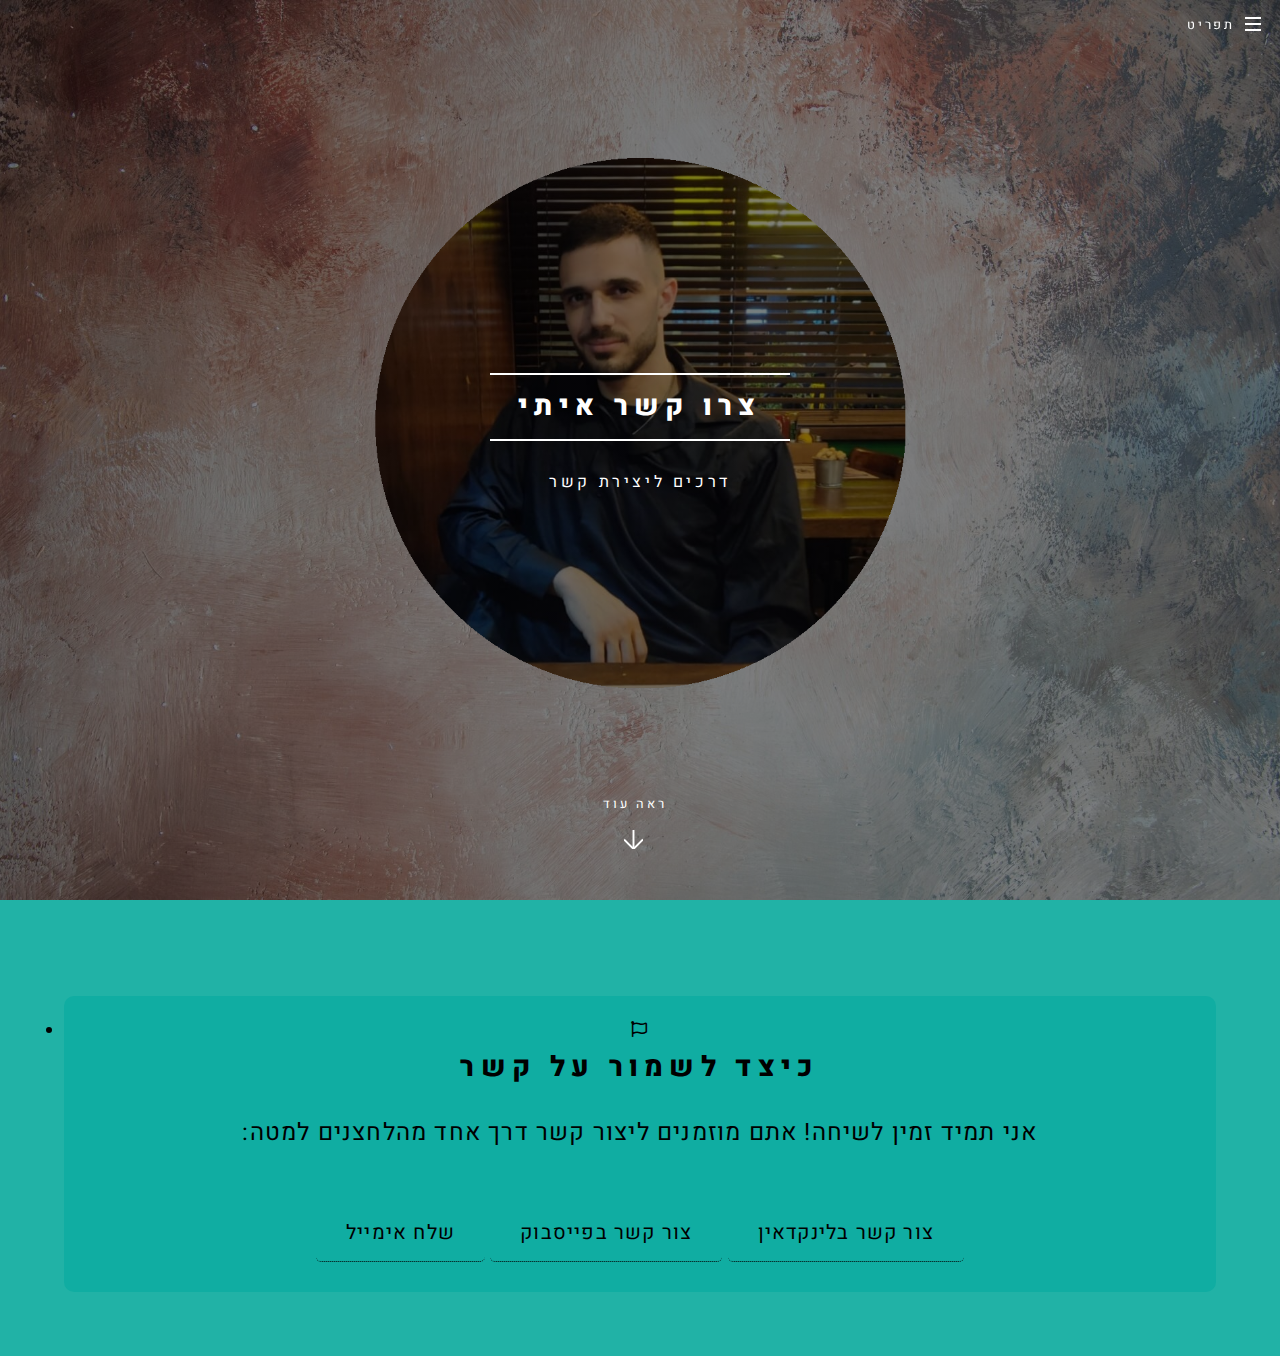
==== elements.html @ dcb7c234 "Initial commit" ====
<!DOCTYPE HTML>
<html lang="he">
<head>
    <title>צרו קשר איתי</title>
    <meta charset="utf-8" />
    <meta name="viewport" content="width=device-width, initial-scale=1, user-scalable=no" />
    <link rel="stylesheet" href="assets/css/main.css" />
    <noscript><link rel="stylesheet" href="assets/css/noscript.css" /></noscript>
    <link rel="preconnect" href="https://fonts.googleapis.com">
    <link rel="preconnect" href="https://fonts.gstatic.com" crossorigin>
    <link href="https://fonts.googleapis.com/css2?family=Heebo:wght@100..900&display=swap" rel="stylesheet">
    <style>
        .icon.fa-flag {
            text-align: center; /* מרכז את הטקסט */
            background-color: #10ADA2 ; /* צבע הרקע אחיד כחול */
            padding: 20px; /* ריווח פנימי */
            border-radius: 10px; /* קצוות מעוגלים */
        }
        
        .contact-button {
            display: inline-block;
            margin: 10px 0;
            padding: 15px 30px; /* ריווח פנימי של הכפתורים */
            color: black; /* צבע המלל בלחצן */
            background-color: #10ADA2; /* צבע הכפתור כחול אחיד */
            border-radius: 5px;
            text-decoration: none;
            transition: background-color 0.3s;
            font-size: 20px; /* הגדלת גובה המלל בכפתורים */
        }

        .contact-button:hover {
            background-color: #10ADA2;
        }
    </style>
	
	<!-- הוספת גופן Heebo מ-Google Fonts -->
  <link rel="preconnect" href="https://fonts.googleapis.com">
  <link rel="preconnect" href="https://fonts.gstatic.com" crossorigin>
  <link href="https://fonts.googleapis.com/css2?family=Heebo:wght@100..900&display=swap" rel="stylesheet">
	
	
</head>
<body class="landing is-preload">

    <!-- Page Wrapper -->
    <div id="page-wrapper">

        <!-- Header -->
        <header id="header" class="alt">
            <h1><a href="index.html">צרו קשר איתי</a></h1>
            <nav id="nav">
                <ul>
                    <li class="special">
                        <a href="#menu" class="menuToggle"><span>תפריט</span></a>
                        <div id="menu">
                            <ul style="list-style-type: none; padding: 0; text-align: right;">
                                <li><a href="index.html" style="font-size: 24px; color: black;">בית</a></li>
                                <li><a href="generic.html" style="font-size: 24px; color: black;">הטיול לברלין</a></li>
                                <li><a href="elements.html" style="font-size: 24px; color: black;">צרו קשר</a></li>
                            </ul>
                        </div>
                    </li>
                </ul>
            </nav>
        </header>

        <!-- Banner -->
        <section id="banner">
            <div class="inner">
                <h2>צרו קשר איתי</h2>
                <p>דרכים ליצירת קשר<br />
                <a href="#contact-info" class="more scrolly">ראה עוד</a>
                </p>
            </div>
        </section>

        <!-- Contact Info Section -->
<section id="contact-info" class="wrapper style1 special"> <!-- הוספת ID כאן -->
    <div class="inner">
        <li class="icon fa-flag" style="color: black;"> <!-- הוספת צבע כאן -->
            <h3 style="color: black; font-size: 28px;">כיצד לשמור על קשר</h3>
   <p style="color: black; font-size: 24px;">:אני תמיד זמין לשיחה! אתם מוזמנים ליצור קשר דרך אחד מהלחצנים למטה</p>
            <a href="mailto:natanshor1@gmail.com" class="contact-button" target="_blank">שלח אימייל</a>
            <a href="https://www.facebook.com/natan.shor/" class="contact-button" target="_blank">צור קשר בפייסבוק</a>
            <a href="https://www.linkedin.com/in/natan-shor-182ba7325e" class="contact-button" target="_blank">צור קשר בלינקדאין</a>
        </li>
    </div>
</section>


        <!-- Scripts -->
        <script src="assets/js/jquery.min.js"></script>
        <script src="assets/js/jquery.scrollex.min.js"></script>
        <script src="assets/js/jquery.scrolly.min.js"></script>
        <script src="assets/js/browser.min.js"></script>
        <script src="assets/js/breakpoints.min.js"></script>
        <script src="assets/js/util.js"></script>
        <script src="assets/js/main.js"></script>

    </div>
</body>
</html>
---- assets/css/main.css ----
@import url(fontawesome-all.min.css);
@import url("https://fonts.googleapis.com/css?family=Open+Sans:400,400italic,600,600italic,800,800italic");

/*
	Spectral by HTML5 UP
	html5up.net | @ajlkn
	Free for personal and commercial use under the CCA 3.0 license (html5up.net/license)
*/

html, body, div, span, applet, object,
iframe, h1, h2, h3, h4, h5, h6, p, blockquote,
pre, a, abbr, acronym, address, big, cite,
code, del, dfn, em, img, ins, kbd, q, s, samp,
small, strike, strong, sub, sup, tt, var, b,
u, i, center, dl, dt, dd, ol, ul, li, fieldset,
form, label, legend, table, caption, tbody,
tfoot, thead, tr, th, td, article, aside,
canvas, details, embed, figure, figcaption,
footer, header, hgroup, menu, nav, output, ruby,
section, summary, time, mark, audio, video {
	margin: 0;
	padding: 0;
	border: 0;
	font-size: 100%;
	font: inherit;
	vertical-align: baseline;}

article, aside, details, figcaption, figure,
footer, header, hgroup, menu, nav, section {
	display: block;}

body {
	line-height: 1;
}

ol, ul {
	list-style: none;
}

blockquote, q {
	quotes: none;
}

	blockquote:before, blockquote:after, q:before, q:after {
		content: '';
		content: none;
	}

table {
	border-collapse: collapse;
	border-spacing: 0;
}

body {
	-webkit-text-size-adjust: none;
}

mark {
	background-color: transparent;
	color: inherit;
}

input::-moz-focus-inner {
	border: 0;
	padding: 0;
}

input, select, textarea {
	-moz-appearance: none;
	-webkit-appearance: none;
	-ms-appearance: none;
	appearance: none;
}

/* Basic */

	@-ms-viewport {
		width: device-width;
	}

	html {
		box-sizing: border-box;
	}

	*, *:before, *:after {
		box-sizing: inherit;
	}

	body {
		background: #2e3842;
	}

		body.is-preload *, body.is-preload *:before, body.is-preload *:after {
			-moz-animation: none !important;
			-webkit-animation: none !important;
			-ms-animation: none !important;
			animation: none !important;
			-moz-transition: none !important;
			-webkit-transition: none !important;
			-ms-transition: none !important;
			transition: none !important;
		}

	body, input, select, textarea {
		color: white;
		 font-family: "Heebo", sans-serif;
		font-size: 15pt;
		font-weight: 400;
		letter-spacing: 0.075em;
		line-height: 1.65em;
	}

// <uniquifier>: Use a unique and descriptive class name
// <weight>: Use a value from 100 to 900

.heebo-<uniquifier> {
  font-family: "Heebo", serif;
  font-optical-sizing: auto;
  font-weight: <weight>;
  font-style: normal;
}

		@media screen and (max-width: 1680px) {

			body, input, select, textarea {
				font-size: 13pt;
			}

		}

		@media screen and (max-width: 1280px) {

			body, input, select, textarea {
				font-size: 12pt;
			}

		}

		@media screen and (max-width: 736px) {

			body, input, select, textarea {
				font-size: 11pt;
				letter-spacing: 0.0375em;
			}

		}

	a {
		-moz-transition: color 0.2s ease, border-bottom-color 0.2s ease;
		-webkit-transition: color 0.2s ease, border-bottom-color 0.2s ease;
		-ms-transition: color 0.2s ease, border-bottom-color 0.2s ease;
		transition: color 0.2s ease, border-bottom-color 0.2s ease;
		border-bottom: dotted 1px;
		color: inherit;
		text-decoration: none;
	}

		a:hover {
			border-bottom-color: transparent;
		}

	strong, b {
		color: #fff;
		font-weight: 600;
	}

	em, i {
		font-style: italic;
	}

	p {
		margin: 0 0 2em 0;
	}

	h1, h2, h3, h4, h5, h6 {
		color: #fff;
		font-weight: 800;
		letter-spacing: 0.225em;
		line-height: 1em;
		margin: 0 0 1em 0;
		text-transform: uppercase;
	}

		h1 a, h2 a, h3 a, h4 a, h5 a, h6 a {
			color: inherit;
			text-decoration: none;
		}

	h2 {
		font-size: 1.35em;
		line-height: 1.75em;
	}

		@media screen and (max-width: 736px) {

			h2 {
				font-size: 1.1em;
				line-height: 1.65em;
			}

		}

	h3 {
		font-size: 1.15em;
		line-height: 1.75em;
	}

		@media screen and (max-width: 736px) {

			h3 {
				font-size: 1em;
				line-height: 1.65em;
			}

		}

	h4 {
		font-size: 1em;
		line-height: 1.5em;
	}

	h5 {
		font-size: 0.8em;
		line-height: 1.5em;
	}

	h6 {
		font-size: 0.7em;
		line-height: 1.5em;
	}

	sub {
		font-size: 0.8em;
		position: relative;
		top: 0.5em;
	}

	sup {
		font-size: 0.8em;
		position: relative;
		top: -0.5em;
	}

	hr {
		border: 0;
		border-bottom: solid 2px #fff;
		margin: 3em 0;
	}

		hr.major {
			margin: 4.5em 0;
		}

	blockquote {
		border-left: solid 4px #fff;
		font-style: italic;
		margin: 0 0 2em 0;
		padding: 0.5em 0 0.5em 2em;
	}

	code {
		background: rgba(144, 144, 144, 0.25);
		border-radius: 3px;
		font-family: "Courier New", monospace;
		font-size: 0.9em;
		letter-spacing: 0;
		margin: 0 0.25em;
		padding: 0.25em 0.65em;
	}

	pre {
		-webkit-overflow-scrolling: touch;
		font-family: "Courier New", monospace;
		font-size: 0.9em;
		margin: 0 0 2em 0;
	}

		pre code {
			display: block;
			line-height: 1.75em;
			padding: 1em 1.5em;
			overflow-x: auto;
		}

	.align-left {
		text-align: left;
	}

	.align-center {
		text-align: center;
	}

	.align-right {
		text-align: right;
	}

/* Row */

	.row {
		display: flex;
		flex-wrap: wrap;
		box-sizing: border-box;
		align-items: stretch;
	}

		.row > * {
			box-sizing: border-box;
		}

		.row.gtr-uniform > * > :last-child {
			margin-bottom: 0;
		}

		.row.aln-left {
			justify-content: flex-start;
		}

		.row.aln-center {
			justify-content: center;
		}

		.row.aln-right {
			justify-content: flex-end;
		}

		.row.aln-top {
			align-items: flex-start;
		}

		.row.aln-middle {
			align-items: center;
		}

		.row.aln-bottom {
			align-items: flex-end;
		}

		.row > .imp {
			order: -1;
		}

		.row > .col-1 {
			width: 8.33333%;
		}

		.row > .off-1 {
			margin-left: 8.33333%;
		}

		.row > .col-2 {
			width: 16.66667%;
		}

		.row > .off-2 {
			margin-left: 16.66667%;
		}

		.row > .col-3 {
			width: 25%;
		}

		.row > .off-3 {
			margin-left: 25%;
		}

		.row > .col-4 {
			width: 33.33333%;
		}

		.row > .off-4 {
			margin-left: 33.33333%;
		}

		.row > .col-5 {
			width: 41.66667%;
		}

		.row > .off-5 {
			margin-left: 41.66667%;
		}

		.row > .col-6 {
			width: 50%;
		}

		.row > .off-6 {
			margin-left: 50%;
		}

		.row > .col-7 {
			width: 58.33333%;
		}

		.row > .off-7 {
			margin-left: 58.33333%;
		}

		.row > .col-8 {
			width: 66.66667%;
		}

		.row > .off-8 {
			margin-left: 66.66667%;
		}

		.row > .col-9 {
			width: 75%;
		}

		.row > .off-9 {
			margin-left: 75%;
		}

		.row > .col-10 {
			width: 83.33333%;
		}

		.row > .off-10 {
			margin-left: 83.33333%;
		}

		.row > .col-11 {
			width: 91.66667%;
		}

		.row > .off-11 {
			margin-left: 91.66667%;
		}

		.row > .col-12 {
			width: 100%;
		}

		.row > .off-12 {
			margin-left: 100%;
		}

		.row.gtr-0 {
			margin-top: 0;
			margin-left: 0em;
		}

			.row.gtr-0 > * {
				padding: 0 0 0 0em;
			}

			.row.gtr-0.gtr-uniform {
				margin-top: 0em;
			}

				.row.gtr-0.gtr-uniform > * {
					padding-top: 0em;
				}

		.row.gtr-25 {
			margin-top: 0;
			margin-left: -0.375em;
		}

			.row.gtr-25 > * {
				padding: 0 0 0 0.375em;
			}

			.row.gtr-25.gtr-uniform {
				margin-top: -0.375em;
			}

				.row.gtr-25.gtr-uniform > * {
					padding-top: 0.375em;
				}

		.row.gtr-50 {
			margin-top: 0;
			margin-left: -0.75em;
		}

			.row.gtr-50 > * {
				padding: 0 0 0 0.75em;
			}

			.row.gtr-50.gtr-uniform {
				margin-top: -0.75em;
			}

				.row.gtr-50.gtr-uniform > * {
					padding-top: 0.75em;
				}

		.row {
			margin-top: 0;
			margin-left: -1.5em;
		}

			.row > * {
				padding: 0 0 0 1.5em;
			}

			.row.gtr-uniform {
				margin-top: -1.5em;
			}

				.row.gtr-uniform > * {
					padding-top: 1.5em;
				}

		.row.gtr-150 {
			margin-top: 0;
			margin-left: -2.25em;
		}

			.row.gtr-150 > * {
				padding: 0 0 0 2.25em;
			}

			.row.gtr-150.gtr-uniform {
				margin-top: -2.25em;
			}

				.row.gtr-150.gtr-uniform > * {
					padding-top: 2.25em;
				}

		.row.gtr-200 {
			margin-top: 0;
			margin-left: -3em;
		}

			.row.gtr-200 > * {
				padding: 0 0 0 3em;
			}

			.row.gtr-200.gtr-uniform {
				margin-top: -3em;
			}

				.row.gtr-200.gtr-uniform > * {
					padding-top: 3em;
				}

		@media screen and (max-width: 1680px) {

			.row {
				display: flex;
				flex-wrap: wrap;
				box-sizing: border-box;
				align-items: stretch;
			}

				.row > * {
					box-sizing: border-box;
				}

				.row.gtr-uniform > * > :last-child {
					margin-bottom: 0;
				}

				.row.aln-left {
					justify-content: flex-start;
				}

				.row.aln-center {
					justify-content: center;
				}

				.row.aln-right {
					justify-content: flex-end;
				}

				.row.aln-top {
					align-items: flex-start;
				}

				.row.aln-middle {
					align-items: center;
				}

				.row.aln-bottom {
					align-items: flex-end;
				}

				.row > .imp-xlarge {
					order: -1;
				}

				.row > .col-1-xlarge {
					width: 8.33333%;
				}

				.row > .off-1-xlarge {
					margin-left: 8.33333%;
				}

				.row > .col-2-xlarge {
					width: 16.66667%;
				}

				.row > .off-2-xlarge {
					margin-left: 16.66667%;
				}

				.row > .col-3-xlarge {
					width: 25%;
				}

				.row > .off-3-xlarge {
					margin-left: 25%;
				}

				.row > .col-4-xlarge {
					width: 33.33333%;
				}

				.row > .off-4-xlarge {
					margin-left: 33.33333%;
				}

				.row > .col-5-xlarge {
					width: 41.66667%;
				}

				.row > .off-5-xlarge {
					margin-left: 41.66667%;
				}

				.row > .col-6-xlarge {
					width: 50%;
				}

				.row > .off-6-xlarge {
					margin-left: 50%;
				}

				.row > .col-7-xlarge {
					width: 58.33333%;
				}

				.row > .off-7-xlarge {
					margin-left: 58.33333%;
				}

				.row > .col-8-xlarge {
					width: 66.66667%;
				}

				.row > .off-8-xlarge {
					margin-left: 66.66667%;
				}

				.row > .col-9-xlarge {
					width: 75%;
				}

				.row > .off-9-xlarge {
					margin-left: 75%;
				}

				.row > .col-10-xlarge {
					width: 83.33333%;
				}

				.row > .off-10-xlarge {
					margin-left: 83.33333%;
				}

				.row > .col-11-xlarge {
					width: 91.66667%;
				}

				.row > .off-11-xlarge {
					margin-left: 91.66667%;
				}

				.row > .col-12-xlarge {
					width: 100%;
				}

				.row > .off-12-xlarge {
					margin-left: 100%;
				}

				.row.gtr-0 {
					margin-top: 0;
					margin-left: 0em;
				}

					.row.gtr-0 > * {
						padding: 0 0 0 0em;
					}

					.row.gtr-0.gtr-uniform {
						margin-top: 0em;
					}

						.row.gtr-0.gtr-uniform > * {
							padding-top: 0em;
						}

				.row.gtr-25 {
					margin-top: 0;
					margin-left: -0.375em;
				}

					.row.gtr-25 > * {
						padding: 0 0 0 0.375em;
					}

					.row.gtr-25.gtr-uniform {
						margin-top: -0.375em;
					}

						.row.gtr-25.gtr-uniform > * {
							padding-top: 0.375em;
						}

				.row.gtr-50 {
					margin-top: 0;
					margin-left: -0.75em;
				}

					.row.gtr-50 > * {
						padding: 0 0 0 0.75em;
					}

					.row.gtr-50.gtr-uniform {
						margin-top: -0.75em;
					}

						.row.gtr-50.gtr-uniform > * {
							padding-top: 0.75em;
						}

				.row {
					margin-top: 0;
					margin-left: -1.5em;
				}

					.row > * {
						padding: 0 0 0 1.5em;
					}

					.row.gtr-uniform {
						margin-top: -1.5em;
					}

						.row.gtr-uniform > * {
							padding-top: 1.5em;
						}

				.row.gtr-150 {
					margin-top: 0;
					margin-left: -2.25em;
				}

					.row.gtr-150 > * {
						padding: 0 0 0 2.25em;
					}

					.row.gtr-150.gtr-uniform {
						margin-top: -2.25em;
					}

						.row.gtr-150.gtr-uniform > * {
							padding-top: 2.25em;
						}

				.row.gtr-200 {
					margin-top: 0;
					margin-left: -3em;
				}

					.row.gtr-200 > * {
						padding: 0 0 0 3em;
					}

					.row.gtr-200.gtr-uniform {
						margin-top: -3em;
					}

						.row.gtr-200.gtr-uniform > * {
							padding-top: 3em;
						}

		}

		@media screen and (max-width: 1280px) {

			.row {
				display: flex;
				flex-wrap: wrap;
				box-sizing: border-box;
				align-items: stretch;
			}

				.row > * {
					box-sizing: border-box;
				}

				.row.gtr-uniform > * > :last-child {
					margin-bottom: 0;
				}

				.row.aln-left {
					justify-content: flex-start;
				}

				.row.aln-center {
					justify-content: center;
				}

				.row.aln-right {
					justify-content: flex-end;
				}

				.row.aln-top {
					align-items: flex-start;
				}

				.row.aln-middle {
					align-items: center;
				}

				.row.aln-bottom {
					align-items: flex-end;
				}

				.row > .imp-large {
					order: -1;
				}

				.row > .col-1-large {
					width: 8.33333%;
				}

				.row > .off-1-large {
					margin-left: 8.33333%;
				}

				.row > .col-2-large {
					width: 16.66667%;
				}

				.row > .off-2-large {
					margin-left: 16.66667%;
				}

				.row > .col-3-large {
					width: 25%;
				}

				.row > .off-3-large {
					margin-left: 25%;
				}

				.row > .col-4-large {
					width: 33.33333%;
				}

				.row > .off-4-large {
					margin-left: 33.33333%;
				}

				.row > .col-5-large {
					width: 41.66667%;
				}

				.row > .off-5-large {
					margin-left: 41.66667%;
				}

				.row > .col-6-large {
					width: 50%;
				}

				.row > .off-6-large {
					margin-left: 50%;
				}

				.row > .col-7-large {
					width: 58.33333%;
				}

				.row > .off-7-large {
					margin-left: 58.33333%;
				}

				.row > .col-8-large {
					width: 66.66667%;
				}

				.row > .off-8-large {
					margin-left: 66.66667%;
				}

				.row > .col-9-large {
					width: 75%;
				}

				.row > .off-9-large {
					margin-left: 75%;
				}

				.row > .col-10-large {
					width: 83.33333%;
				}

				.row > .off-10-large {
					margin-left: 83.33333%;
				}

				.row > .col-11-large {
					width: 91.66667%;
				}

				.row > .off-11-large {
					margin-left: 91.66667%;
				}

				.row > .col-12-large {
					width: 100%;
				}

				.row > .off-12-large {
					margin-left: 100%;
				}

				.row.gtr-0 {
					margin-top: 0;
					margin-left: 0em;
				}

					.row.gtr-0 > * {
						padding: 0 0 0 0em;
					}

					.row.gtr-0.gtr-uniform {
						margin-top: 0em;
					}

						.row.gtr-0.gtr-uniform > * {
							padding-top: 0em;
						}

				.row.gtr-25 {
					margin-top: 0;
					margin-left: -0.375em;
				}

					.row.gtr-25 > * {
						padding: 0 0 0 0.375em;
					}

					.row.gtr-25.gtr-uniform {
						margin-top: -0.375em;
					}

						.row.gtr-25.gtr-uniform > * {
							padding-top: 0.375em;
						}

				.row.gtr-50 {
					margin-top: 0;
					margin-left: -0.75em;
				}

					.row.gtr-50 > * {
						padding: 0 0 0 0.75em;
					}

					.row.gtr-50.gtr-uniform {
						margin-top: -0.75em;
					}

						.row.gtr-50.gtr-uniform > * {
							padding-top: 0.75em;
						}

				.row {
					margin-top: 0;
					margin-left: -1.5em;
				}

					.row > * {
						padding: 0 0 0 1.5em;
					}

					.row.gtr-uniform {
						margin-top: -1.5em;
					}

						.row.gtr-uniform > * {
							padding-top: 1.5em;
						}

				.row.gtr-150 {
					margin-top: 0;
					margin-left: -2.25em;
				}

					.row.gtr-150 > * {
						padding: 0 0 0 2.25em;
					}

					.row.gtr-150.gtr-uniform {
						margin-top: -2.25em;
					}

						.row.gtr-150.gtr-uniform > * {
							padding-top: 2.25em;
						}

				.row.gtr-200 {
					margin-top: 0;
					margin-left: -3em;
				}

					.row.gtr-200 > * {
						padding: 0 0 0 3em;
					}

					.row.gtr-200.gtr-uniform {
						margin-top: -3em;
					}

						.row.gtr-200.gtr-uniform > * {
							padding-top: 3em;
						}

		}

		@media screen and (max-width: 980px) {

			.row {
				display: flex;
				flex-wrap: wrap;
				box-sizing: border-box;
				align-items: stretch;
			}

				.row > * {
					box-sizing: border-box;
				}

				.row.gtr-uniform > * > :last-child {
					margin-bottom: 0;
				}

				.row.aln-left {
					justify-content: flex-start;
				}

				.row.aln-center {
					justify-content: center;
				}

				.row.aln-right {
					justify-content: flex-end;
				}

				.row.aln-top {
					align-items: flex-start;
				}

				.row.aln-middle {
					align-items: center;
				}

				.row.aln-bottom {
					align-items: flex-end;
				}

				.row > .imp-medium {
					order: -1;
				}

				.row > .col-1-medium {
					width: 8.33333%;
				}

				.row > .off-1-medium {
					margin-left: 8.33333%;
				}

				.row > .col-2-medium {
					width: 16.66667%;
				}

				.row > .off-2-medium {
					margin-left: 16.66667%;
				}

				.row > .col-3-medium {
					width: 25%;
				}

				.row > .off-3-medium {
					margin-left: 25%;
				}

				.row > .col-4-medium {
					width: 33.33333%;
				}

				.row > .off-4-medium {
					margin-left: 33.33333%;
				}

				.row > .col-5-medium {
					width: 41.66667%;
				}

				.row > .off-5-medium {
					margin-left: 41.66667%;
				}

				.row > .col-6-medium {
					width: 50%;
				}

				.row > .off-6-medium {
					margin-left: 50%;
				}

				.row > .col-7-medium {
					width: 58.33333%;
				}

				.row > .off-7-medium {
					margin-left: 58.33333%;
				}

				.row > .col-8-medium {
					width: 66.66667%;
				}

				.row > .off-8-medium {
					margin-left: 66.66667%;
				}

				.row > .col-9-medium {
					width: 75%;
				}

				.row > .off-9-medium {
					margin-left: 75%;
				}

				.row > .col-10-medium {
					width: 83.33333%;
				}

				.row > .off-10-medium {
					margin-left: 83.33333%;
				}

				.row > .col-11-medium {
					width: 91.66667%;
				}

				.row > .off-11-medium {
					margin-left: 91.66667%;
				}

				.row > .col-12-medium {
					width: 100%;
				}

				.row > .off-12-medium {
					margin-left: 100%;
				}

				.row.gtr-0 {
					margin-top: 0;
					margin-left: 0em;
				}

					.row.gtr-0 > * {
						padding: 0 0 0 0em;
					}

					.row.gtr-0.gtr-uniform {
						margin-top: 0em;
					}

						.row.gtr-0.gtr-uniform > * {
							padding-top: 0em;
						}

				.row.gtr-25 {
					margin-top: 0;
					margin-left: -0.375em;
				}

					.row.gtr-25 > * {
						padding: 0 0 0 0.375em;
					}

					.row.gtr-25.gtr-uniform {
						margin-top: -0.375em;
					}

						.row.gtr-25.gtr-uniform > * {
							padding-top: 0.375em;
						}

				.row.gtr-50 {
					margin-top: 0;
					margin-left: -0.75em;
				}

					.row.gtr-50 > * {
						padding: 0 0 0 0.75em;
					}

					.row.gtr-50.gtr-uniform {
						margin-top: -0.75em;
					}

						.row.gtr-50.gtr-uniform > * {
							padding-top: 0.75em;
						}

				.row {
					margin-top: 0;
					margin-left: -1.5em;
				}

					.row > * {
						padding: 0 0 0 1.5em;
					}

					.row.gtr-uniform {
						margin-top: -1.5em;
					}

						.row.gtr-uniform > * {
							padding-top: 1.5em;
						}

				.row.gtr-150 {
					margin-top: 0;
					margin-left: -2.25em;
				}

					.row.gtr-150 > * {
						padding: 0 0 0 2.25em;
					}

					.row.gtr-150.gtr-uniform {
						margin-top: -2.25em;
					}

						.row.gtr-150.gtr-uniform > * {
							padding-top: 2.25em;
						}

				.row.gtr-200 {
					margin-top: 0;
					margin-left: -3em;
				}

					.row.gtr-200 > * {
						padding: 0 0 0 3em;
					}

					.row.gtr-200.gtr-uniform {
						margin-top: -3em;
					}

						.row.gtr-200.gtr-uniform > * {
							padding-top: 3em;
						}

		}

		@media screen and (max-width: 736px) {

			.row {
				display: flex;
				flex-wrap: wrap;
				box-sizing: border-box;
				align-items: stretch;
			}

				.row > * {
					box-sizing: border-box;
				}

				.row.gtr-uniform > * > :last-child {
					margin-bottom: 0;
				}

				.row.aln-left {
					justify-content: flex-start;
				}

				.row.aln-center {
					justify-content: center;
				}

				.row.aln-right {
					justify-content: flex-end;
				}

				.row.aln-top {
					align-items: flex-start;
				}

				.row.aln-middle {
					align-items: center;
				}

				.row.aln-bottom {
					align-items: flex-end;
				}

				.row > .imp-small {
					order: -1;
				}

				.row > .col-1-small {
					width: 8.33333%;
				}

				.row > .off-1-small {
					margin-left: 8.33333%;
				}

				.row > .col-2-small {
					width: 16.66667%;
				}

				.row > .off-2-small {
					margin-left: 16.66667%;
				}

				.row > .col-3-small {
					width: 25%;
				}

				.row > .off-3-small {
					margin-left: 25%;
				}

				.row > .col-4-small {
					width: 33.33333%;
				}

				.row > .off-4-small {
					margin-left: 33.33333%;
				}

				.row > .col-5-small {
					width: 41.66667%;
				}

				.row > .off-5-small {
					margin-left: 41.66667%;
				}

				.row > .col-6-small {
					width: 50%;
				}

				.row > .off-6-small {
					margin-left: 50%;
				}

				.row > .col-7-small {
					width: 58.33333%;
				}

				.row > .off-7-small {
					margin-left: 58.33333%;
				}

				.row > .col-8-small {
					width: 66.66667%;
				}

				.row > .off-8-small {
					margin-left: 66.66667%;
				}

				.row > .col-9-small {
					width: 75%;
				}

				.row > .off-9-small {
					margin-left: 75%;
				}

				.row > .col-10-small {
					width: 83.33333%;
				}

				.row > .off-10-small {
					margin-left: 83.33333%;
				}

				.row > .col-11-small {
					width: 91.66667%;
				}

				.row > .off-11-small {
					margin-left: 91.66667%;
				}

				.row > .col-12-small {
					width: 100%;
				}

				.row > .off-12-small {
					margin-left: 100%;
				}

				.row.gtr-0 {
					margin-top: 0;
					margin-left: 0em;
				}

					.row.gtr-0 > * {
						padding: 0 0 0 0em;
					}

					.row.gtr-0.gtr-uniform {
						margin-top: 0em;
					}

						.row.gtr-0.gtr-uniform > * {
							padding-top: 0em;
						}

				.row.gtr-25 {
					margin-top: 0;
					margin-left: -0.375em;
				}

					.row.gtr-25 > * {
						padding: 0 0 0 0.375em;
					}

					.row.gtr-25.gtr-uniform {
						margin-top: -0.375em;
					}

						.row.gtr-25.gtr-uniform > * {
							padding-top: 0.375em;
						}

				.row.gtr-50 {
					margin-top: 0;
					margin-left: -0.75em;
				}

					.row.gtr-50 > * {
						padding: 0 0 0 0.75em;
					}

					.row.gtr-50.gtr-uniform {
						margin-top: -0.75em;
					}

						.row.gtr-50.gtr-uniform > * {
							padding-top: 0.75em;
						}

				.row {
					margin-top: 0;
					margin-left: -1.5em;
				}

					.row > * {
						padding: 0 0 0 1.5em;
					}

					.row.gtr-uniform {
						margin-top: -1.5em;
					}

						.row.gtr-uniform > * {
							padding-top: 1.5em;
						}

				.row.gtr-150 {
					margin-top: 0;
					margin-left: -2.25em;
				}

					.row.gtr-150 > * {
						padding: 0 0 0 2.25em;
					}

					.row.gtr-150.gtr-uniform {
						margin-top: -2.25em;
					}

						.row.gtr-150.gtr-uniform > * {
							padding-top: 2.25em;
						}

				.row.gtr-200 {
					margin-top: 0;
					margin-left: -3em;
				}

					.row.gtr-200 > * {
						padding: 0 0 0 3em;
					}

					.row.gtr-200.gtr-uniform {
						margin-top: -3em;
					}

						.row.gtr-200.gtr-uniform > * {
							padding-top: 3em;
						}

		}

		@media screen and (max-width: 480px) {

			.row {
				display: flex;
				flex-wrap: wrap;
				box-sizing: border-box;
				align-items: stretch;
			}

				.row > * {
					box-sizing: border-box;
				}

				.row.gtr-uniform > * > :last-child {
					margin-bottom: 0;
				}

				.row.aln-left {
					justify-content: flex-start;
				}

				.row.aln-center {
					justify-content: center;
				}

				.row.aln-right {
					justify-content: flex-end;
				}

				.row.aln-top {
					align-items: flex-start;
				}

				.row.aln-middle {
					align-items: center;
				}

				.row.aln-bottom {
					align-items: flex-end;
				}

				.row > .imp-xsmall {
					order: -1;
				}

				.row > .col-1-xsmall {
					width: 8.33333%;
				}

				.row > .off-1-xsmall {
					margin-left: 8.33333%;
				}

				.row > .col-2-xsmall {
					width: 16.66667%;
				}

				.row > .off-2-xsmall {
					margin-left: 16.66667%;
				}

				.row > .col-3-xsmall {
					width: 25%;
				}

				.row > .off-3-xsmall {
					margin-left: 25%;
				}

				.row > .col-4-xsmall {
					width: 33.33333%;
				}

				.row > .off-4-xsmall {
					margin-left: 33.33333%;
				}

				.row > .col-5-xsmall {
					width: 41.66667%;
				}

				.row > .off-5-xsmall {
					margin-left: 41.66667%;
				}

				.row > .col-6-xsmall {
					width: 50%;
				}

				.row > .off-6-xsmall {
					margin-left: 50%;
				}

				.row > .col-7-xsmall {
					width: 58.33333%;
				}

				.row > .off-7-xsmall {
					margin-left: 58.33333%;
				}

				.row > .col-8-xsmall {
					width: 66.66667%;
				}

				.row > .off-8-xsmall {
					margin-left: 66.66667%;
				}

				.row > .col-9-xsmall {
					width: 75%;
				}

				.row > .off-9-xsmall {
					margin-left: 75%;
				}

				.row > .col-10-xsmall {
					width: 83.33333%;
				}

				.row > .off-10-xsmall {
					margin-left: 83.33333%;
				}

				.row > .col-11-xsmall {
					width: 91.66667%;
				}

				.row > .off-11-xsmall {
					margin-left: 91.66667%;
				}

				.row > .col-12-xsmall {
					width: 100%;
				}

				.row > .off-12-xsmall {
					margin-left: 100%;
				}

				.row.gtr-0 {
					margin-top: 0;
					margin-left: 0em;
				}

					.row.gtr-0 > * {
						padding: 0 0 0 0em;
					}

					.row.gtr-0.gtr-uniform {
						margin-top: 0em;
					}

						.row.gtr-0.gtr-uniform > * {
							padding-top: 0em;
						}

				.row.gtr-25 {
					margin-top: 0;
					margin-left: -0.375em;
				}

					.row.gtr-25 > * {
						padding: 0 0 0 0.375em;
					}

					.row.gtr-25.gtr-uniform {
						margin-top: -0.375em;
					}

						.row.gtr-25.gtr-uniform > * {
							padding-top: 0.375em;
						}

				.row.gtr-50 {
					margin-top: 0;
					margin-left: -0.75em;
				}

					.row.gtr-50 > * {
						padding: 0 0 0 0.75em;
					}

					.row.gtr-50.gtr-uniform {
						margin-top: -0.75em;
					}

						.row.gtr-50.gtr-uniform > * {
							padding-top: 0.75em;
						}

				.row {
					margin-top: 0;
					margin-left: -1.5em;
				}

					.row > * {
						padding: 0 0 0 1.5em;
					}

					.row.gtr-uniform {
						margin-top: -1.5em;
					}

						.row.gtr-uniform > * {
							padding-top: 1.5em;
						}

				.row.gtr-150 {
					margin-top: 0;
					margin-left: -2.25em;
				}

					.row.gtr-150 > * {
						padding: 0 0 0 2.25em;
					}

					.row.gtr-150.gtr-uniform {
						margin-top: -2.25em;
					}

						.row.gtr-150.gtr-uniform > * {
							padding-top: 2.25em;
						}

				.row.gtr-200 {
					margin-top: 0;
					margin-left: -3em;
				}

					.row.gtr-200 > * {
						padding: 0 0 0 3em;
					}

					.row.gtr-200.gtr-uniform {
						margin-top: -3em;
					}

						.row.gtr-200.gtr-uniform > * {
							padding-top: 3em;
						}

		}

/* Section/Article */

	section.special, article.special {
		text-align: center;
	}

	header p {
		color: rgba(255, 255, 255, 0.5);
		position: relative;
		top: -0.25em;
	}

	header h3 + p {
		font-size: 1.1em;
	}

	header h4 + p,
	header h5 + p,
	header h6 + p {
		font-size: 0.9em;
	}

	header.major {
		margin: 0 0 3.5em 0;
	}

		header.major h2, header.major h3, header.major h4, header.major h5, header.major h6 {
			border-bottom: solid 2px #fff;
			display: inline-block;
			padding-bottom: 1em;
			position: relative;
		}

			header.major h2:after, header.major h3:after, header.major h4:after, header.major h5:after, header.major h6:after {
				content: '';
				display: block;
				height: 1px;
			}

		header.major p {
			color: #fff;
			top: 0;
		}

		@media screen and (max-width: 736px) {

			header.major {
				margin: 0 0 2em 0;
			}

		}

	@media screen and (max-width: 980px) {

		header br {
			display: none;
		}

	}

/* Form */

	form {
		margin: 0 0 2em 0;
	}

	label {
		color: #fff;
		display: block;
		font-size: 0.9em;
		font-weight: 600;
		margin: 0 0 1em 0;
	}

	input[type="text"],
	input[type="password"],
	input[type="email"],
	select,
	textarea {
		-moz-appearance: none;
		-webkit-appearance: none;
		-ms-appearance: none;
		appearance: none;
		background-color: rgba(144, 144, 144, 0.25);
		border-radius: 3px;
		border: none;
		color: inherit;
		display: block;
		outline: 0;
		padding: 0 1em;
		text-decoration: none;
		width: 100%;
	}

		input[type="text"]:invalid,
		input[type="password"]:invalid,
		input[type="email"]:invalid,
		select:invalid,
		textarea:invalid {
			box-shadow: none;
		}

		input[type="text"]:focus,
		input[type="password"]:focus,
		input[type="email"]:focus,
		select:focus,
		textarea:focus {
			box-shadow: 0 0 0 2px #21b2a6;
		}

	select {
		background-size: 1.25em;
		background-repeat: no-repeat;
		background-position: calc(100% - 1em) center;
		height: 2.75em;
		padding-right: 2.75em;
		text-overflow: ellipsis;
	}

		select:focus::-ms-value {
			background-color: transparent;
		}

		select::-ms-expand {
			display: none;
		}

	input[type="text"],
	input[type="password"],
	input[type="email"],
	select {
		height: 2.75em;
	}

	textarea {
		padding: 0.75em 1em;
	}

	input[type="checkbox"],
	input[type="radio"] {
		-moz-appearance: none;
		-webkit-appearance: none;
		-ms-appearance: none;
		appearance: none;
		display: block;
		float: left;
		margin-right: -2em;
		opacity: 0;
		width: 1em;
		z-index: -1;
	}

		input[type="checkbox"] + label,
		input[type="radio"] + label {
			text-decoration: none;
			color: #fff;
			cursor: pointer;
			display: inline-block;
			font-size: 1em;
			font-weight: 400;
			padding-left: 2.4em;
			padding-right: 0.75em;
			position: relative;
		}

			input[type="checkbox"] + label:before,
			input[type="radio"] + label:before {
				-moz-osx-font-smoothing: grayscale;
				-webkit-font-smoothing: antialiased;
				display: inline-block;
				font-style: normal;
				font-variant: normal;
				text-rendering: auto;
				line-height: 1;
				text-transform: none !important;
				font-family: 'Font Awesome 5 Free';
				font-weight: 900;
			}

			input[type="checkbox"] + label:before,
			input[type="radio"] + label:before {
				background: rgba(144, 144, 144, 0.25);
				border-radius: 3px;
				content: '';
				display: inline-block;
				font-size: 0.8em;
				height: 2.0625em;
				left: 0;
				line-height: 2.0625em;
				position: absolute;
				text-align: center;
				top: 0;
				width: 2.0625em;
			}

		input[type="checkbox"]:checked + label:before,
		input[type="radio"]:checked + label:before {
			background: #2e3842;
			color: #fff;
			content: '\f00c';
		}

		input[type="checkbox"]:focus + label:before,
		input[type="radio"]:focus + label:before {
			box-shadow: 0 0 0 2px #21b2a6;
		}

	input[type="checkbox"] + label:before {
		border-radius: 3px;
	}

	input[type="radio"] + label:before {
		border-radius: 100%;
	}

	::-webkit-input-placeholder {
		color: rgba(255, 255, 255, 0.5) !important;
		opacity: 1.0;
	}

	:-moz-placeholder {
		color: rgba(255, 255, 255, 0.5) !important;
		opacity: 1.0;
	}

	::-moz-placeholder {
		color: rgba(255, 255, 255, 0.5) !important;
		opacity: 1.0;
	}

	:-ms-input-placeholder {
		color: rgba(255, 255, 255, 0.5) !important;
		opacity: 1.0;
	}

/* Box */

	.box {
		border-radius: 3px;
		border: solid 2px #fff;
		margin-bottom: 2em;
		padding: 1.5em;
	}

		.box > :last-child,
		.box > :last-child > :last-child,
		.box > :last-child > :last-child > :last-child {
			margin-bottom: 0;
		}

		.box.alt {
			border: 0;
			border-radius: 0;
			padding: 0;
		}

/* Icon */

	.icon {
		text-decoration: none;
		border-bottom: none;
		position: relative;
	}

		.icon:before {
			-moz-osx-font-smoothing: grayscale;
			-webkit-font-smoothing: antialiased;
			display: inline-block;
			font-style: normal;
			font-variant: normal;
			text-rendering: auto;
			line-height: 1;
			text-transform: none !important;
			font-family: 'Font Awesome 5 Free';
			font-weight: 400;
		}

		.icon > .label {
			display: none;
		}

		.icon:before {
			line-height: inherit;
		}

		.icon.solid:before {
			font-weight: 900;
		}

		.icon.brands:before {
			font-family: 'Font Awesome 5 Brands';
		}

		.icon.major {
			-moz-transform: rotate(-45deg);
			-webkit-transform: rotate(-45deg);
			-ms-transform: rotate(-45deg);
			transform: rotate(-45deg);
			border-radius: 3px;
			border: solid 2px #fff;
			display: inline-block;
			font-size: 1.35em;
			height: calc(3em + 2px);
			line-height: 3em;
			text-align: center;
			width: calc(3em + 2px);
		}

			.icon.major:before {
				-moz-transform: rotate(45deg);
				-webkit-transform: rotate(45deg);
				-ms-transform: rotate(45deg);
				transform: rotate(45deg);
				display: inline-block;
				font-size: 1.5em;
			}

			@media screen and (max-width: 736px) {

				.icon.major {
					font-size: 1em;
				}

			}

		.icon.style1 {
			color: #00ffcc;
		}

		.icon.style2 {
			color: #00f0ff;
		}

		.icon.style3 {
			color: #76ddff;
		}

/* Image */

	.image {
		border-radius: 3px;
		border: 0;
		display: inline-block;
		position: relative;
	}

		.image img {
			border-radius: 3px;
			display: block;
		}

		.image.left {
			float: left;
			margin: 0 2em 2em 0;
			top: 0.25em;
		}

		.image.right {
			float: right;
			margin: 0 0 2em 2em;
			top: 0.25em;
		}

		.image.left, .image.right {
			max-width: 40%;
		}

			.image.left img, .image.right img {
				width: 100%;
			}

		.image.fit {
			display: block;
			margin: 0 0 2em 0;
			width: 100%;
		}

			.image.fit img {
				width: 100%;
			}

/* List */

	ol {
		list-style: decimal;
		margin: 0 0 2em 0;
		padding-left: 1.25em;
	}

		ol li {
			padding-left: 0.25em;
		}

	ul {
		list-style: disc;
		margin: 0 0 2em 0;
		padding-left: 1em;
	}

		ul li {
			padding-left: 0.5em;
		}

		ul.alt {
			list-style: none;
			padding-left: 0;
		}

			ul.alt li {
				border-top: solid 1px #fff;
				padding: 0.5em 0;
			}

				ul.alt li:first-child {
					border-top: 0;
					padding-top: 0;
				}

	dl {
		margin: 0 0 2em 0;
	}

/* Actions */

	ul.actions {
		display: -moz-flex;
		display: -webkit-flex;
		display: -ms-flex;
		display: flex;
		cursor: default;
		list-style: none;
		margin-left: -1em;
		padding-left: 0;
	}

		ul.actions li {
			padding: 0 0 0 1em;
			vertical-align: middle;
		}

		ul.actions.special {
			-moz-justify-content: center;
			-webkit-justify-content: center;
			-ms-justify-content: center;
			justify-content: center;
			width: 100%;
			margin-left: 0;
		}

			ul.actions.special li:first-child {
				padding-left: 0;
			}

		ul.actions.stacked {
			-moz-flex-direction: column;
			-webkit-flex-direction: column;
			-ms-flex-direction: column;
			flex-direction: column;
			margin-left: 0;
		}

			ul.actions.stacked li {
				padding: 1em 0 0 0;
			}

				ul.actions.stacked li:first-child {
					padding-top: 0;
				}

		ul.actions.fit {
			width: calc(100% + 1em);
		}

			ul.actions.fit li {
				-moz-flex-grow: 1;
				-webkit-flex-grow: 1;
				-ms-flex-grow: 1;
				flex-grow: 1;
				-moz-flex-shrink: 1;
				-webkit-flex-shrink: 1;
				-ms-flex-shrink: 1;
				flex-shrink: 1;
				width: 100%;
			}

				ul.actions.fit li > * {
					width: 100%;
				}

			ul.actions.fit.stacked {
				width: 100%;
			}

		@media screen and (max-width: 480px) {

			ul.actions:not(.fixed) {
				-moz-flex-direction: column;
				-webkit-flex-direction: column;
				-ms-flex-direction: column;
				flex-direction: column;
				margin-left: 0;
				width: 100% !important;
			}

				ul.actions:not(.fixed) li {
					-moz-flex-grow: 1;
					-webkit-flex-grow: 1;
					-ms-flex-grow: 1;
					flex-grow: 1;
					-moz-flex-shrink: 1;
					-webkit-flex-shrink: 1;
					-ms-flex-shrink: 1;
					flex-shrink: 1;
					padding: 1em 0 0 0;
					text-align: center;
					width: 100%;
				}

					ul.actions:not(.fixed) li > * {
						width: 100%;
					}

					ul.actions:not(.fixed) li:first-child {
						padding-top: 0;
					}

					ul.actions:not(.fixed) li input[type="submit"],
					ul.actions:not(.fixed) li input[type="reset"],
					ul.actions:not(.fixed) li input[type="button"],
					ul.actions:not(.fixed) li button,
					ul.actions:not(.fixed) li .button {
						width: 100%;
					}

						ul.actions:not(.fixed) li input[type="submit"].icon:before,
						ul.actions:not(.fixed) li input[type="reset"].icon:before,
						ul.actions:not(.fixed) li input[type="button"].icon:before,
						ul.actions:not(.fixed) li button.icon:before,
						ul.actions:not(.fixed) li .button.icon:before {
							margin-left: -0.5em;
						}

		}

/* Icons */

	ul.icons {
		cursor: default;
		list-style: none;
		padding-left: 0;
	}

		ul.icons li {
			display: inline-block;
			padding: 0 1em 0 0;
		}

			ul.icons li:last-child {
				padding-right: 0 !important;
			}

		ul.icons.major {
			padding: 1em 0;
		}

			ul.icons.major li {
				padding-right: 3.5em;
			}

				@media screen and (max-width: 736px) {

					ul.icons.major li {
						padding: 0 1em !important;
					}

				}

/* Table */

	.table-wrapper {
		-webkit-overflow-scrolling: touch;
		overflow-x: auto;
	}

	table {
		margin: 0 0 2em 0;
		width: 100%;
	}

		table tbody tr {
			border: solid 1px #fff;
			border-left: 0;
			border-right: 0;
		}

			table tbody tr:nth-child(2n + 1) {
				background-color: rgba(144, 144, 144, 0.25);
			}

		table td {
			padding: 0.75em 0.75em;
		}

		table th {
			color: #fff;
			font-size: 0.9em;
			font-weight: 600;
			padding: 0 0.75em 0.75em 0.75em;
			text-align: left;
		}

		table thead {
			border-bottom: solid 2px #fff;
		}

		table tfoot {
			border-top: solid 2px #fff;
		}

		table.alt {
			border-collapse: separate;
		}

			table.alt tbody tr td {
				border: solid 1px #fff;
				border-left-width: 0;
				border-top-width: 0;
			}

				table.alt tbody tr td:first-child {
					border-left-width: 1px;
				}

			table.alt tbody tr:first-child td {
				border-top-width: 1px;
			}

			table.alt thead {
				border-bottom: 0;
			}

			table.alt tfoot {
				border-top: 0;
			}

/* Button */

	input[type="submit"],
	input[type="reset"],
	input[type="button"],
	button,
	.button {
		-moz-appearance: none;
		-webkit-appearance: none;
		-ms-appearance: none;
		appearance: none;
		-moz-transition: background-color 0.2s ease-in-out, color 0.2s ease-in-out;
		-webkit-transition: background-color 0.2s ease-in-out, color 0.2s ease-in-out;
		-ms-transition: background-color 0.2s ease-in-out, color 0.2s ease-in-out;
		transition: background-color 0.2s ease-in-out, color 0.2s ease-in-out;
		background-color: transparent;
		border-radius: 3px;
		border: 0;
		box-shadow: inset 0 0 0 2px #fff;
		color: #fff;
		cursor: pointer;
		display: inline-block;
		font-size: 0.8em;
		font-weight: 600;
		height: 3.125em;
		letter-spacing: 0.225em;
		line-height: 3.125em;
		max-width: 30em;
		padding: 0 2.75em;
		text-align: center;
		text-decoration: none;
		text-transform: uppercase;
		white-space: nowrap;
		overflow: hidden;
		text-overflow: ellipsis;
	}

		input[type="submit"]:hover,
		input[type="reset"]:hover,
		input[type="button"]:hover,
		button:hover,
		.button:hover {
			background-color: rgba(144, 144, 144, 0.25);
		}

		input[type="submit"]:active,
		input[type="reset"]:active,
		input[type="button"]:active,
		button:active,
		.button:active {
			background-color: rgba(144, 144, 144, 0.5);
		}

		input[type="submit"].icon:before,
		input[type="reset"].icon:before,
		input[type="button"].icon:before,
		button.icon:before,
		.button.icon:before {
			margin-right: 0.5em;
		}

		input[type="submit"].fit,
		input[type="reset"].fit,
		input[type="button"].fit,
		button.fit,
		.button.fit {
			width: 100%;
		}

		input[type="submit"].small,
		input[type="reset"].small,
		input[type="button"].small,
		button.small,
		.button.small {
			font-size: 0.8em;
		}

		input[type="submit"].large,
		input[type="reset"].large,
		input[type="button"].large,
		button.large,
		.button.large {
			font-size: 1.35em;
		}

		input[type="submit"].primary,
		input[type="reset"].primary,
		input[type="button"].primary,
		button.primary,
		.button.primary {
			background-color: #ed4933;
			box-shadow: none !important;
			color: #ffffff !important;
		}

			input[type="submit"].primary:hover,
			input[type="reset"].primary:hover,
			input[type="button"].primary:hover,
			button.primary:hover,
			.button.primary:hover {
				background-color: #ef5e4a !important;
			}

			input[type="submit"].primary:active,
			input[type="reset"].primary:active,
			input[type="button"].primary:active,
			button.primary:active,
			.button.primary:active {
				background-color: #eb341c !important;
			}

		input[type="submit"].disabled, input[type="submit"]:disabled,
		input[type="reset"].disabled,
		input[type="reset"]:disabled,
		input[type="button"].disabled,
		input[type="button"]:disabled,
		button.disabled,
		button:disabled,
		.button.disabled,
		.button:disabled {
			pointer-events: none;
			opacity: 0.25;
		}

		@media screen and (max-width: 736px) {

			input[type="submit"],
			input[type="reset"],
			input[type="button"],
			button,
			.button {
				height: 3.75em;
				line-height: 3.75em;
			}

		}

/* Features */

	.features {
		display: -moz-flex;
		display: -webkit-flex;
		display: -ms-flex;
		display: flex;
		-moz-flex-wrap: wrap;
		-webkit-flex-wrap: wrap;
		-ms-flex-wrap: wrap;
		flex-wrap: wrap;
		-moz-justify-content: center;
		-webkit-justify-content: center;
		-ms-justify-content: center;
		justify-content: center;
		list-style: none;
		padding: 0;
		width: 100%;
	}

		.features li {
			padding: 4em 4em 2em 6em ;
			display: block;
			position: relative;
			text-align: left;
			width: 50%;
		}

			.features li:nth-child(1) {
				background-color: rgba(0, 0, 0, 0.035);
			}

			.features li:nth-child(2) {
				background-color: rgba(0, 0, 0, 0.07);
			}

			.features li:nth-child(3) {
				background-color: rgba(0, 0, 0, 0.105);
			}

			.features li:nth-child(4) {
				background-color: rgba(0, 0, 0, 0.14);
			}

			.features li:nth-child(5) {
				background-color: rgba(0, 0, 0, 0.175);
			}

			.features li:nth-child(6) {
				background-color: rgba(0, 0, 0, 0.21);
			}

			.features li:nth-child(7) {
				background-color: rgba(0, 0, 0, 0.245);
			}

			.features li:nth-child(8) {
				background-color: rgba(0, 0, 0, 0.28);
			}

			.features li:nth-child(9) {
				background-color: rgba(0, 0, 0, 0.315);
			}

			.features li:nth-child(10) {
				background-color: rgba(0, 0, 0, 0.35);
			}

			.features li:before {
				display: block;
				color: #00ffcc;
				position: absolute;
				left: 1.75em;
				top: 2.75em;
				font-size: 1.5em;
			}

			.features li:nth-child(1) {
				border-top-left-radius: 3px;
			}

			.features li:nth-child(2) {
				border-top-right-radius: 3px;
			}

			.features li:nth-last-child(1) {
				border-bottom-right-radius: 3px;
			}

			.features li:nth-last-child(2) {
				border-bottom-left-radius: 3px;
			}

			@media screen and (max-width: 980px) {

				.features li {
					padding: 3em 2em 1em 2em ;
					text-align: center;
				}

					.features li:before {
						left: 0;
						margin: 0 0 1em 0;
						position: relative;
						top: 0;
					}

			}

			@media screen and (max-width: 736px) {

				.features li {
					padding: 3em 0 1em 0 ;
					background-color: transparent !important;
					border-top: solid 2px #fff;
					width: 100%;
				}

					.features li:first-child {
						border-top: 0;
					}

			}

/* Spotlight */

	.spotlight {
		-moz-align-items: center;
		-webkit-align-items: center;
		-ms-align-items: center;
		align-items: center;
		display: -moz-flex;
		display: -webkit-flex;
		display: -ms-flex;
		display: flex;
	}

		.spotlight .image {
			-moz-order: 1;
			-webkit-order: 1;
			-ms-order: 1;
			order: 1;
			border-radius: 0;
			width: 40%;
		}

			.spotlight .image img {
				border-radius: 0;
				width: 100%;
			}

		.spotlight .content {
			padding: 2em 4em 0.1em 4em ;
			-moz-order: 2;
			-webkit-order: 2;
			-ms-order: 2;
			order: 2;
			max-width: 48em;
			width: 60%;
		}

		.spotlight:nth-child(2n) {
			-moz-flex-direction: row-reverse;
			-webkit-flex-direction: row-reverse;
			-ms-flex-direction: row-reverse;
			flex-direction: row-reverse;
		}

		.spotlight:nth-child(1) {
			background-color: rgba(0, 0, 0, 0.075);
		}

		.spotlight:nth-child(2) {
			background-color: rgba(0, 0, 0, 0.15);
		}

		.spotlight:nth-child(3) {
			background-color: rgba(0, 0, 0, 0.225);
		}

		.spotlight:nth-child(4) {
			background-color: rgba(0, 0, 0, 0.3);
		}

		.spotlight:nth-child(5) {
			background-color: rgba(0, 0, 0, 0.375);
		}

		.spotlight:nth-child(6) {
			background-color: rgba(0, 0, 0, 0.45);
		}

		.spotlight:nth-child(7) {
			background-color: rgba(0, 0, 0, 0.525);
		}

		.spotlight:nth-child(8) {
			background-color: rgba(0, 0, 0, 0.6);
		}

		.spotlight:nth-child(9) {
			background-color: rgba(0, 0, 0, 0.675);
		}

		.spotlight:nth-child(10) {
			background-color: rgba(0, 0, 0, 0.75);
		}

		@media screen and (max-width: 1280px) {

			.spotlight .image {
				width: 45%;
			}

			.spotlight .content {
				width: 55%;
			}

		}

		@media screen and (max-width: 980px) {

			.spotlight {
				display: block;
			}

				.spotlight br {
					display: none;
				}

				.spotlight .image {
					width: 100%;
				}

				.spotlight .content {
					padding: 4em 3em 2em 3em ;
					max-width: none;
					text-align: center;
					width: 100%;
				}

		}

		@media screen and (max-width: 736px) {

			.spotlight .content {
				padding: 3em 2em 1em 2em ;
			}

		}

/* Wrapper */

	.wrapper {
		padding: 6em 0 4em 0 ;
	}

		.wrapper > .inner {
			width: 60em;
			margin: 0 auto;
		}

			@media screen and (max-width: 1280px) {

				.wrapper > .inner {
					width: 90%;
				}

			}

			@media screen and (max-width: 980px) {

				.wrapper > .inner {
					width: 100%;
				}

			}

		.wrapper.alt {
			padding: 0;
		}

		.wrapper.style1 {
			background-color: #21b2a6;
			color: #c8ece9;
		}

			.wrapper.style1 strong, .wrapper.style1 b {
				color: #ffffff;
			}

			.wrapper.style1 h2, .wrapper.style1 h3, .wrapper.style1 h4, .wrapper.style1 h5, .wrapper.style1 h6 {
				color: #ffffff;
			}

			.wrapper.style1 hr {
				border-color: rgba(0, 0, 0, 0.125);
			}

			.wrapper.style1 blockquote {
				border-color: rgba(0, 0, 0, 0.125);
			}

			.wrapper.style1 code {
				background: rgba(255, 255, 255, 0.075);
			}

			.wrapper.style1 header p {
				color: #a6e0db;
			}

			.wrapper.style1 header.major h2, .wrapper.style1 header.major h3, .wrapper.style1 header.major h4, .wrapper.style1 header.major h5, .wrapper.style1 header.major h6 {
				border-color: rgba(0, 0, 0, 0.125);
			}

			.wrapper.style1 header.major p {
				color: #c8ece9;
			}

			.wrapper.style1 label {
				color: #ffffff;
			}

			.wrapper.style1 input[type="text"],
			.wrapper.style1 input[type="password"],
			.wrapper.style1 input[type="email"],
			.wrapper.style1 select,
			.wrapper.style1 textarea {
				background-color: rgba(255, 255, 255, 0.075);
			}

			.wrapper.style1 select {
				background-image: url("data:image/svg+xml;charset=utf8,%3Csvg xmlns='http://www.w3.org/2000/svg' width='40' height='40' preserveAspectRatio='none' viewBox='0 0 40 40'%3E%3Cpath d='M9.4,12.3l10.4,10.4l10.4-10.4c0.2-0.2,0.5-0.4,0.9-0.4c0.3,0,0.6,0.1,0.9,0.4l3.3,3.3c0.2,0.2,0.4,0.5,0.4,0.9 c0,0.4-0.1,0.6-0.4,0.9L20.7,31.9c-0.2,0.2-0.5,0.4-0.9,0.4c-0.3,0-0.6-0.1-0.9-0.4L4.3,17.3c-0.2-0.2-0.4-0.5-0.4-0.9 c0-0.4,0.1-0.6,0.4-0.9l3.3-3.3c0.2-0.2,0.5-0.4,0.9-0.4S9.1,12.1,9.4,12.3z' fill='rgba(0, 0, 0, 0.125)' /%3E%3C/svg%3E");
			}

				.wrapper.style1 select option {
					color: #ffffff;
					background: #21b2a6;
				}

			.wrapper.style1 input[type="checkbox"] + label,
			.wrapper.style1 input[type="radio"] + label {
				color: #c8ece9;
			}

				.wrapper.style1 input[type="checkbox"] + label:before,
				.wrapper.style1 input[type="radio"] + label:before {
					background: rgba(255, 255, 255, 0.075);
				}

			.wrapper.style1 input[type="checkbox"]:checked + label:before,
			.wrapper.style1 input[type="radio"]:checked + label:before {
				background: #ffffff;
				color: #21b2a6;
			}

			.wrapper.style1 ::-webkit-input-placeholder {
				color: #a6e0db !important;
			}

			.wrapper.style1 :-moz-placeholder {
				color: #a6e0db !important;
			}

			.wrapper.style1 ::-moz-placeholder {
				color: #a6e0db !important;
			}

			.wrapper.style1 :-ms-input-placeholder {
				color: #a6e0db !important;
			}

			.wrapper.style1 .formerize-placeholder {
				color: #a6e0db !important;
			}

			.wrapper.style1 .icon.major {
				border-color: rgba(0, 0, 0, 0.125);
			}

			.wrapper.style1 ul.alt li {
				border-color: rgba(0, 0, 0, 0.125);
			}

			.wrapper.style1 table tbody tr {
				border-color: rgba(0, 0, 0, 0.125);
			}

				.wrapper.style1 table tbody tr:nth-child(2n + 1) {
					background-color: rgba(255, 255, 255, 0.075);
				}

			.wrapper.style1 table th {
				color: #ffffff;
			}

			.wrapper.style1 table thead {
				border-color: rgba(0, 0, 0, 0.125);
			}

			.wrapper.style1 table tfoot {
				border-color: rgba(0, 0, 0, 0.125);
			}

			.wrapper.style1 table.alt tbody tr td {
				border-color: rgba(0, 0, 0, 0.125);
			}

			.wrapper.style1 input[type="submit"],
			.wrapper.style1 input[type="reset"],
			.wrapper.style1 input[type="button"],
			.wrapper.style1 button,
			.wrapper.style1 .button {
				box-shadow: inset 0 0 0 2px rgba(0, 0, 0, 0.125);
				color: #ffffff;
			}

				.wrapper.style1 input[type="submit"]:hover,
				.wrapper.style1 input[type="reset"]:hover,
				.wrapper.style1 input[type="button"]:hover,
				.wrapper.style1 button:hover,
				.wrapper.style1 .button:hover {
					background-color: rgba(255, 255, 255, 0.075);
				}

				.wrapper.style1 input[type="submit"]:active,
				.wrapper.style1 input[type="reset"]:active,
				.wrapper.style1 input[type="button"]:active,
				.wrapper.style1 button:active,
				.wrapper.style1 .button:active {
					background-color: rgba(255, 255, 255, 0.2);
				}

			@media screen and (max-width: 736px) {

				.wrapper.style1 .features li {
					border-top-color: rgba(0, 0, 0, 0.125);
				}

			}

		.wrapper.style2 {
			background-color: #2e3842;
		}

		.wrapper.style3 {
			background-color: #505393;
			color: #d3d4e4;
		}

			.wrapper.style3 strong, .wrapper.style3 b {
				color: #ffffff;
			}

			.wrapper.style3 h2, .wrapper.style3 h3, .wrapper.style3 h4, .wrapper.style3 h5, .wrapper.style3 h6 {
				color: #ffffff;
			}

			.wrapper.style3 hr {
				border-color: rgba(0, 0, 0, 0.125);
			}

			.wrapper.style3 blockquote {
				border-color: rgba(0, 0, 0, 0.125);
			}

			.wrapper.style3 code {
				background: rgba(255, 255, 255, 0.075);
			}

			.wrapper.style3 header p {
				color: #b9bad4;
			}

			.wrapper.style3 header.major h2, .wrapper.style3 header.major h3, .wrapper.style3 header.major h4, .wrapper.style3 header.major h5, .wrapper.style3 header.major h6 {
				border-color: rgba(0, 0, 0, 0.125);
			}

			.wrapper.style3 header.major p {
				color: #d3d4e4;
			}

			.wrapper.style3 label {
				color: #ffffff;
			}

			.wrapper.style3 input[type="text"],
			.wrapper.style3 input[type="password"],
			.wrapper.style3 input[type="email"],
			.wrapper.style3 select,
			.wrapper.style3 textarea {
				background-color: rgba(255, 255, 255, 0.075);
			}

			.wrapper.style3 select {
				background-image: url("data:image/svg+xml;charset=utf8,%3Csvg xmlns='http://www.w3.org/2000/svg' width='40' height='40' preserveAspectRatio='none' viewBox='0 0 40 40'%3E%3Cpath d='M9.4,12.3l10.4,10.4l10.4-10.4c0.2-0.2,0.5-0.4,0.9-0.4c0.3,0,0.6,0.1,0.9,0.4l3.3,3.3c0.2,0.2,0.4,0.5,0.4,0.9 c0,0.4-0.1,0.6-0.4,0.9L20.7,31.9c-0.2,0.2-0.5,0.4-0.9,0.4c-0.3,0-0.6-0.1-0.9-0.4L4.3,17.3c-0.2-0.2-0.4-0.5-0.4-0.9 c0-0.4,0.1-0.6,0.4-0.9l3.3-3.3c0.2-0.2,0.5-0.4,0.9-0.4S9.1,12.1,9.4,12.3z' fill='rgba(0, 0, 0, 0.125)' /%3E%3C/svg%3E");
			}

				.wrapper.style3 select option {
					color: #ffffff;
					background: #505393;
				}

			.wrapper.style3 input[type="checkbox"] + label,
			.wrapper.style3 input[type="radio"] + label {
				color: #d3d4e4;
			}

				.wrapper.style3 input[type="checkbox"] + label:before,
				.wrapper.style3 input[type="radio"] + label:before {
					background: rgba(255, 255, 255, 0.075);
				}

			.wrapper.style3 input[type="checkbox"]:checked + label:before,
			.wrapper.style3 input[type="radio"]:checked + label:before {
				background: #ffffff;
				color: #505393;
			}

			.wrapper.style3 ::-webkit-input-placeholder {
				color: #b9bad4 !important;
			}

			.wrapper.style3 :-moz-placeholder {
				color: #b9bad4 !important;
			}

			.wrapper.style3 ::-moz-placeholder {
				color: #b9bad4 !important;
			}

			.wrapper.style3 :-ms-input-placeholder {
				color: #b9bad4 !important;
			}

			.wrapper.style3 .formerize-placeholder {
				color: #b9bad4 !important;
			}

			.wrapper.style3 .icon.major {
				border-color: rgba(0, 0, 0, 0.125);
			}

			.wrapper.style3 ul.alt li {
				border-color: rgba(0, 0, 0, 0.125);
			}

			.wrapper.style3 table tbody tr {
				border-color: rgba(0, 0, 0, 0.125);
			}

				.wrapper.style3 table tbody tr:nth-child(2n + 1) {
					background-color: rgba(255, 255, 255, 0.075);
				}

			.wrapper.style3 table th {
				color: #ffffff;
			}

			.wrapper.style3 table thead {
				border-color: rgba(0, 0, 0, 0.125);
			}

			.wrapper.style3 table tfoot {
				border-color: rgba(0, 0, 0, 0.125);
			}

			.wrapper.style3 table.alt tbody tr td {
				border-color: rgba(0, 0, 0, 0.125);
			}

			.wrapper.style3 input[type="submit"],
			.wrapper.style3 input[type="reset"],
			.wrapper.style3 input[type="button"],
			.wrapper.style3 button,
			.wrapper.style3 .button {
				box-shadow: inset 0 0 0 2px rgba(0, 0, 0, 0.125);
				color: #ffffff;
			}

				.wrapper.style3 input[type="submit"]:hover,
				.wrapper.style3 input[type="reset"]:hover,
				.wrapper.style3 input[type="button"]:hover,
				.wrapper.style3 button:hover,
				.wrapper.style3 .button:hover {
					background-color: rgba(255, 255, 255, 0.075);
				}

				.wrapper.style3 input[type="submit"]:active,
				.wrapper.style3 input[type="reset"]:active,
				.wrapper.style3 input[type="button"]:active,
				.wrapper.style3 button:active,
				.wrapper.style3 .button:active {
					background-color: rgba(255, 255, 255, 0.2);
				}

			@media screen and (max-width: 736px) {

				.wrapper.style3 .features li {
					border-top-color: rgba(0, 0, 0, 0.125);
				}

			}

		.wrapper.style4 {
			background-color: transparent;
		}

		.wrapper.style5 {
			background-color: #ffffff;
			color: #4E4852;
		}

			.wrapper.style5 strong, .wrapper.style5 b {
				color: #2E3842;
			}

			.wrapper.style5 h2, .wrapper.style5 h3, .wrapper.style5 h4, .wrapper.style5 h5, .wrapper.style5 h6 {
				color: #2E3842;
			}

			.wrapper.style5 hr {
				border-color: #dfdfdf;
			}

			.wrapper.style5 blockquote {
				border-color: #dfdfdf;
			}

			.wrapper.style5 code {
				background: rgba(0, 0, 0, 0.0375);
			}

			.wrapper.style5 header p {
				color: #8E8892;
			}

			.wrapper.style5 header.major h2, .wrapper.style5 header.major h3, .wrapper.style5 header.major h4, .wrapper.style5 header.major h5, .wrapper.style5 header.major h6 {
				border-color: #dfdfdf;
			}

			.wrapper.style5 header.major p {
				color: #4E4852;
			}

			.wrapper.style5 label {
				color: #2E3842;
			}

			.wrapper.style5 input[type="text"],
			.wrapper.style5 input[type="password"],
			.wrapper.style5 input[type="email"],
			.wrapper.style5 select,
			.wrapper.style5 textarea {
				background-color: rgba(0, 0, 0, 0.0375);
			}

			.wrapper.style5 select {
				background-image: url("data:image/svg+xml;charset=utf8,%3Csvg xmlns='http://www.w3.org/2000/svg' width='40' height='40' preserveAspectRatio='none' viewBox='0 0 40 40'%3E%3Cpath d='M9.4,12.3l10.4,10.4l10.4-10.4c0.2-0.2,0.5-0.4,0.9-0.4c0.3,0,0.6,0.1,0.9,0.4l3.3,3.3c0.2,0.2,0.4,0.5,0.4,0.9 c0,0.4-0.1,0.6-0.4,0.9L20.7,31.9c-0.2,0.2-0.5,0.4-0.9,0.4c-0.3,0-0.6-0.1-0.9-0.4L4.3,17.3c-0.2-0.2-0.4-0.5-0.4-0.9 c0-0.4,0.1-0.6,0.4-0.9l3.3-3.3c0.2-0.2,0.5-0.4,0.9-0.4S9.1,12.1,9.4,12.3z' fill='%23dfdfdf' /%3E%3C/svg%3E");
			}

				.wrapper.style5 select option {
					color: #2E3842;
					background: #ffffff;
				}

			.wrapper.style5 input[type="checkbox"] + label,
			.wrapper.style5 input[type="radio"] + label {
				color: #4E4852;
			}

				.wrapper.style5 input[type="checkbox"] + label:before,
				.wrapper.style5 input[type="radio"] + label:before {
					background: rgba(0, 0, 0, 0.0375);
				}

			.wrapper.style5 input[type="checkbox"]:checked + label:before,
			.wrapper.style5 input[type="radio"]:checked + label:before {
				background: #2E3842;
				color: #ffffff;
			}

			.wrapper.style5 ::-webkit-input-placeholder {
				color: #8E8892 !important;
			}

			.wrapper.style5 :-moz-placeholder {
				color: #8E8892 !important;
			}

			.wrapper.style5 ::-moz-placeholder {
				color: #8E8892 !important;
			}

			.wrapper.style5 :-ms-input-placeholder {
				color: #8E8892 !important;
			}

			.wrapper.style5 .formerize-placeholder {
				color: #8E8892 !important;
			}

			.wrapper.style5 .icon.major {
				border-color: #dfdfdf;
			}

			.wrapper.style5 ul.alt li {
				border-color: #dfdfdf;
			}

			.wrapper.style5 table tbody tr {
				border-color: #dfdfdf;
			}

				.wrapper.style5 table tbody tr:nth-child(2n + 1) {
					background-color: rgba(0, 0, 0, 0.0375);
				}

			.wrapper.style5 table th {
				color: #2E3842;
			}

			.wrapper.style5 table thead {
				border-color: #dfdfdf;
			}

			.wrapper.style5 table tfoot {
				border-color: #dfdfdf;
			}

			.wrapper.style5 table.alt tbody tr td {
				border-color: #dfdfdf;
			}

			.wrapper.style5 input[type="submit"],
			.wrapper.style5 input[type="reset"],
			.wrapper.style5 input[type="button"],
			.wrapper.style5 button,
			.wrapper.style5 .button {
				box-shadow: inset 0 0 0 2px #dfdfdf;
				color: #2E3842;
			}

				.wrapper.style5 input[type="submit"]:hover,
				.wrapper.style5 input[type="reset"]:hover,
				.wrapper.style5 input[type="button"]:hover,
				.wrapper.style5 button:hover,
				.wrapper.style5 .button:hover {
					background-color: rgba(0, 0, 0, 0.0375);
				}

				.wrapper.style5 input[type="submit"]:active,
				.wrapper.style5 input[type="reset"]:active,
				.wrapper.style5 input[type="button"]:active,
				.wrapper.style5 button:active,
				.wrapper.style5 .button:active {
					background-color: rgba(0, 0, 0, 0.1);
				}

			@media screen and (max-width: 736px) {

				.wrapper.style5 .features li {
					border-top-color: #dfdfdf;
				}

			}

		@media screen and (max-width: 980px) {

			.wrapper {
				padding: 4em 3em 2em 3em ;
			}

		}

		@media screen and (max-width: 736px) {

			.wrapper {
				padding: 3em 2em 1em 2em ;
			}

		}

/* Page Wrapper + Menu */

	#page-wrapper {
		-moz-transition: opacity 0.5s ease;
		-webkit-transition: opacity 0.5s ease;
		-ms-transition: opacity 0.5s ease;
		transition: opacity 0.5s ease;
		opacity: 1;
		padding-top: 3em;
	}

		#page-wrapper:before {
			background: rgba(0, 0, 0, 0);
			content: '';
			display: block;
			display: none;
			height: 100%;
			left: 0;
			position: fixed;
			top: 0;
			width: 100%;
			z-index: 10001;
		}

	#menu {
		-moz-transform: translateX(20em);
		-webkit-transform: translateX(20em);
		-ms-transform: translateX(20em);
		transform: translateX(20em);
		-moz-transition: -moz-transform 0.5s ease;
		-webkit-transition: -webkit-transform 0.5s ease;
		-ms-transition: -ms-transform 0.5s ease;
		transition: transform 0.5s ease;
		-webkit-overflow-scrolling: touch;
		background: #21b2a6;
		color: #ffffff;
		height: 100%;
		max-width: 80%;
		overflow-y: auto;
		padding: 3em 2em;
		position: fixed;
		right: 0;
		top: 0;
		width: 20em;
		z-index: 10002;
	}

		#menu ul {
			list-style: none;
			padding: 0;
		}

			#menu ul > li {
				border-top: solid 1px rgba(0, 0, 0, 0.125);
				margin: 0.5em 0 0 0;
				padding: 0.5em 0 0 0;
			}

				#menu ul > li:first-child {
					border-top: 0 !important;
					margin-top: 0 !important;
					padding-top: 0 !important;
				}

				#menu ul > li > a {
					border: 0;
					color: inherit;
					display: block;
					font-size: 0.8em;
					letter-spacing: 0.225em;
					outline: 0;
					text-decoration: none;
					text-transform: uppercase;
				}

					@media screen and (max-width: 736px) {

						#menu ul > li > a {
							line-height: 3em;
						}

					}

		#menu .close {
			background-image: url("images/close.svg");
			background-position: 4.85em 1em;
			background-repeat: no-repeat;
			border: 0;
			cursor: pointer;
			display: block;
			height: 3em;
			position: absolute;
			right: 0;
			top: 0;
			vertical-align: middle;
			width: 7em;
		}

		@media screen and (max-width: 736px) {

			#menu {
				padding: 3em 1.5em;
			}

		}

	body.is-menu-visible #page-wrapper {
		opacity: 0.35;
	}

		body.is-menu-visible #page-wrapper:before {
			display: block;
		}

	body.is-menu-visible #menu {
		-moz-transform: translateX(0);
		-webkit-transform: translateX(0);
		-ms-transform: translateX(0);
		transform: translateX(0);
	}

/* Header */

	#header {
		-moz-transition: background-color 0.2s ease;
		-webkit-transition: background-color 0.2s ease;
		-ms-transition: background-color 0.2s ease;
		transition: background-color 0.2s ease;
		background: #2e3842;
		height: 3em;
		left: 0;
		line-height: 3em;
		position: fixed;
		top: 0;
		width: 100%;
		z-index: 10000;
	}

		#header h1 {
			-moz-transition: opacity 0.2s ease;
			-webkit-transition: opacity 0.2s ease;
			-ms-transition: opacity 0.2s ease;
			transition: opacity 0.2s ease;
			height: inherit;
			left: 1.25em;
			line-height: inherit;
			position: absolute;
			top: 0;
		}

			#header h1 a {
				border: 0;
				display: block;
				height: inherit;
				line-height: inherit;
			}

				@media screen and (max-width: 736px) {

					#header h1 a {
						font-size: 0.8em;
					}

				}

		#header nav {
			height: inherit;
			line-height: inherit;
			position: absolute;
			right: 0;
			top: 0;
		}

			#header nav > ul {
				list-style: none;
				margin: 0;
				padding: 0;
				white-space: nowrap;
			}

				#header nav > ul > li {
					display: inline-block;
					padding: 0;
				}

					#header nav > ul > li > a {
						border: 0;
						color: #fff;
						display: block;
						font-size: 0.8em;
						letter-spacing: 0.225em;
						padding: 0 1.5em;
						text-transform: uppercase;
					}

						#header nav > ul > li > a.menuToggle {
							outline: 0;
							position: relative;
						}

							#header nav > ul > li > a.menuToggle:after {
								background-image: url("images/bars.svg");
								background-position: right center;
								background-repeat: no-repeat;
								content: '';
								display: inline-block;
								height: 3.75em;
								vertical-align: top;
								width: 2em;
							}

							@media screen and (max-width: 736px) {

								#header nav > ul > li > a.menuToggle {
									padding: 0 1.5em;
								}

									#header nav > ul > li > a.menuToggle span {
										display: none;
									}

							}

						@media screen and (max-width: 736px) {

							#header nav > ul > li > a {
								padding: 0 0 0 1.5em;
							}

						}

					#header nav > ul > li:first-child {
						margin-left: 0;
					}

		#header.alt {
			background: transparent;
		}

			#header.alt h1 {
				pointer-events: none;
				opacity: 0;
			}

/* Banner */

	#banner {
		display: -moz-flex;
		display: -webkit-flex;
		display: -ms-flex;
		display: flex;
		-moz-flex-direction: column;
		-webkit-flex-direction: column;
		-ms-flex-direction: column;
		flex-direction: column;
		-moz-justify-content: center;
		-webkit-justify-content: center;
		-ms-justify-content: center;
		justify-content: center;
		cursor: default;
		height: 100vh;
		min-height: 35em;
		overflow: hidden;
		position: relative;
		text-align: center;
	}

		#banner h2 {
			-moz-transform: scale(1);
			-webkit-transform: scale(1);
			-ms-transform: scale(1);
			transform: scale(1);
			-moz-transition: -moz-transform 0.5s ease, opacity 0.5s ease;
			-webkit-transition: -webkit-transform 0.5s ease, opacity 0.5s ease;
			-ms-transition: -ms-transform 0.5s ease, opacity 0.5s ease;
			transition: transform 0.5s ease, opacity 0.5s ease;
			display: inline-block;
			font-size: 1.75em;
			opacity: 1;
			padding: 0.35em 1em;
			position: relative;
			z-index: 1;
		}

			#banner h2:before, #banner h2:after {
				-moz-transition: width 0.85s ease;
				-webkit-transition: width 0.85s ease;
				-ms-transition: width 0.85s ease;
				transition: width 0.85s ease;
				-moz-transition-delay: 0.25s;
				-webkit-transition-delay: 0.25s;
				-ms-transition-delay: 0.25s;
				transition-delay: 0.25s;
				background: #fff;
				content: '';
				display: block;
				height: 2px;
				position: absolute;
				width: 100%;
			}

			#banner h2:before {
				top: 0;
				left: 0;
			}

			#banner h2:after {
				bottom: 0;
				right: 0;
			}

		#banner p {
			letter-spacing: 0.225em;
			text-transform: uppercase;
		}

			#banner p a {
				color: inherit;
			}

		#banner .more {
			-moz-transition: -moz-transform 0.75s ease, opacity 0.75s ease;
			-webkit-transition: -webkit-transform 0.75s ease, opacity 0.75s ease;
			-ms-transition: -ms-transform 0.75s ease, opacity 0.75s ease;
			transition: transform 0.75s ease, opacity 0.75s ease;
			-moz-transition-delay: 3.5s;
			-webkit-transition-delay: 3.5s;
			-ms-transition-delay: 3.5s;
			transition-delay: 3.5s;
			-moz-transform: translateY(0);
			-webkit-transform: translateY(0);
			-ms-transform: translateY(0);
			transform: translateY(0);
			border: none;
			bottom: 0;
			color: inherit;
			font-size: 0.8em;
			height: 8.5em;
			left: 50%;
			letter-spacing: 0.225em;
			margin-left: -8.5em;
			opacity: 1;
			outline: 0;
			padding-left: 0.225em;
			position: absolute;
			text-align: center;
			text-transform: uppercase;
			width: 16em;
			z-index: 1;
		}

			#banner .more:after {
				background-image: url("images/arrow.svg");
				background-position: center;
				background-repeat: no-repeat;
				background-size: contain;
				bottom: 4em;
				content: '';
				display: block;
				height: 1.5em;
				left: 50%;
				margin: 0 0 0 -0.75em;
				position: absolute;
				width: 1.5em;
			}

		#banner:after {
			pointer-events: none;
			-moz-transition: opacity 3s ease-in-out;
			-webkit-transition: opacity 3s ease-in-out;
			-ms-transition: opacity 3s ease-in-out;
			transition: opacity 3s ease-in-out;
			-moz-transition-delay: 1.25s;
			-webkit-transition-delay: 1.25s;
			-ms-transition-delay: 1.25s;
			transition-delay: 1.25s;
			content: '';
			background: #2e3842;
			display: block;
			width: 100%;
			height: 100%;
			position: absolute;
			left: 0;
			top: 0;
			opacity: 0;
		}

		@media screen and (max-width: 736px) {

			#banner {
				padding: 7em 3em 5em 3em ;
				height: auto;
				min-height: 0;
			}

				#banner h2 {
					font-size: 1.25em;
				}

				#banner br {
					display: none;
				}

				#banner .more {
					display: none;
				}

		}

	body.is-preload #banner h2 {
		-moz-transform: scale(0.95);
		-webkit-transform: scale(0.95);
		-ms-transform: scale(0.95);
		transform: scale(0.95);
		opacity: 0;
	}

		body.is-preload #banner h2:before, body.is-preload #banner h2:after {
			width: 0;
		}

	body.is-preload #banner .more {
		-moz-transform: translateY(8.5em);
		-webkit-transform: translateY(8.5em);
		-ms-transform: translateY(8.5em);
		transform: translateY(8.5em);
		opacity: 0;
	}

	body.is-preload #banner:after {
		opacity: 1;
	}

/* CTA */

	#cta .inner {
		display: -moz-flex;
		display: -webkit-flex;
		display: -ms-flex;
		display: flex;
		max-width: 45em;
	}

		#cta .inner header {
			-moz-order: 1;
			-webkit-order: 1;
			-ms-order: 1;
			order: 1;
			padding-right: 3em;
			width: 70%;
		}

			#cta .inner header p {
				color: inherit;
			}

		#cta .inner .actions {
			-moz-order: 2;
			-webkit-order: 2;
			-ms-order: 2;
			order: 2;
			width: 30%;
		}

		@media screen and (max-width: 980px) {

			#cta .inner {
				display: block;
				text-align: center;
			}

				#cta .inner header {
					padding-right: 0;
					width: 100%;
				}

				#cta .inner .actions {
					margin-left: auto;
					margin-right: auto;
					max-width: 20em;
					width: 100%;
				}

		}

		@media screen and (max-width: 736px) {

			#cta .inner .actions {
				max-width: none;
			}

		}

/* Main */

	#main > header {
		padding: 12em 0 10em 0 ;
		background-image: -moz-linear-gradient(top, rgba(0,0,0,0.5), rgba(0,0,0,0.5)), url("../../images/banner.jpg");
		background-image: -webkit-linear-gradient(top, rgba(0,0,0,0.5), rgba(0,0,0,0.5)), url("../../images/banner.jpg");
		background-image: -ms-linear-gradient(top, rgba(0,0,0,0.5), rgba(0,0,0,0.5)), url("../../images/banner.jpg");
		background-image: linear-gradient(top, rgba(0,0,0,0.5), rgba(0,0,0,0.5)), url("../../images/banner.jpg");
		background-attachment: fixed;
		background-position: center center;
		background-repeat: no-repeat;
		background-size: cover;
		text-align: center;
	}

		#main > header h2 {
			font-size: 1.75em;
			margin: 0 0 0.5em 0;
		}

		#main > header p {
			color: inherit;
			letter-spacing: 0.225em;
			text-transform: uppercase;
			top: 0;
		}

			#main > header p a {
				color: inherit;
			}

		@media screen and (max-width: 1680px) {

			#main > header {
				padding: 10em 0 8em 0 ;
			}

		}

		@media screen and (max-width: 1280px) {

			#main > header {
				padding: 8em 3em 6em 3em ;
			}

		}

		@media screen and (max-width: 980px) {

			#main > header {
				padding: 10em 3em 8em 3em ;
			}

		}

		@media screen and (max-width: 736px) {

			#main > header {
				padding: 5em 3em 3em 3em ;
			}

				#main > header h2 {
					font-size: 1.25em;
					margin: 0 0 1em 0;
				}

		}

	body.is-mobile #main > header {
		background-attachment: scroll;
	}

/* Footer */

	#footer {
		padding: 6em 0 4em 0 ;
		background-color: #1d242a;
		text-align: center;
	}

		#footer .icons {
			font-size: 1.25em;
		}

			#footer .icons a {
				color: rgba(255, 255, 255, 0.5);
			}

				#footer .icons a:hover {
					color: #fff;
				}

		#footer .copyright {
			color: rgba(255, 255, 255, 0.5);
			font-size: 0.8em;
			letter-spacing: 0.225em;
			list-style: none;
			padding: 0;
			text-transform: uppercase;
		}

			#footer .copyright li {
				border-left: solid 1px rgba(255, 255, 255, 0.5);
				display: inline-block;
				line-height: 1em;
				margin-left: 1em;
				padding-left: 1em;
			}

				#footer .copyright li:first-child {
					border-left: 0;
					margin-left: 0;
					padding-left: 0;
				}

				#footer .copyright li a {
					color: inherit;
				}

					#footer .copyright li a:hover {
						color: #fff;
					}

				@media screen and (max-width: 480px) {

					#footer .copyright li {
						border: 0;
						display: block;
						line-height: 1.65em;
						margin: 0;
						padding: 0.5em 0;
					}

				}

		@media screen and (max-width: 980px) {

			#footer {
				padding: 4em 3em 2em 3em ;
			}

		}

		@media screen and (max-width: 736px) {

			#footer {
				padding: 3em 2em 1em 2em ;
			}

		}

/* Landing */

	body.landing #page-wrapper {
		background-image: -moz-linear-gradient(top, rgba(0,0,0,0.5), rgba(0,0,0,0.5)), url("../../images/banner.jpg");
		background-image: -webkit-linear-gradient(top, rgba(0,0,0,0.5), rgba(0,0,0,0.5)), url("../../images/banner.jpg");
		background-image: -ms-linear-gradient(top, rgba(0,0,0,0.5), rgba(0,0,0,0.5)), url("../../images/banner.jpg");
		background-image: linear-gradient(top, rgba(0,0,0,0.5), rgba(0,0,0,0.5)), url("../../images/banner.jpg");
		background-attachment: fixed;
		background-position: center center;
		background-repeat: no-repeat;
		background-size: cover;
		padding-top: 0;
	}

	body.landing #footer {
		background-color: rgba(29, 36, 42, 0.9);
	}

	body.is-mobile.landing #page-wrapper {
		background: none;
	}

	body.is-mobile.landing #banner,
	body.is-mobile.landing .wrapper.style4 {
		background-image: -moz-linear-gradient(top, rgba(0,0,0,0.5), rgba(0,0,0,0.5)), url("../../images/banner.jpg");
		background-image: -webkit-linear-gradient(top, rgba(0,0,0,0.5), rgba(0,0,0,0.5)), url("../../images/banner.jpg");
		background-image: -ms-linear-gradient(top, rgba(0,0,0,0.5), rgba(0,0,0,0.5)), url("../../images/banner.jpg");
		background-image: linear-gradient(top, rgba(0,0,0,0.5), rgba(0,0,0,0.5)), url("../../images/banner.jpg");
		background-position: center center;
		background-repeat: no-repeat;
		background-size: cover;
	}

	body.is-mobile.landing #footer {
		background-color: #1d242a;
	}
---- assets/css/noscript.css ----
/*
	Spectral by HTML5 UP
	html5up.net | @ajlkn
	Free for personal and commercial use under the CCA 3.0 license (html5up.net/license)
*/

/* Banner */

	body.is-preload #banner h2 {
		-moz-transform: none;
		-webkit-transform: none;
		-ms-transform: none;
		transform: none;
		opacity: 1;
	}

		body.is-preload #banner h2:before, body.is-preload #banner h2:after {
			width: 100%;
		}

	body.is-preload #banner .more {
		-moz-transform: none;
		-webkit-transform: none;
		-ms-transform: none;
		transform: none;
		opacity: 1;
	}

	body.is-preload #banner:after {
		opacity: 0;
	}
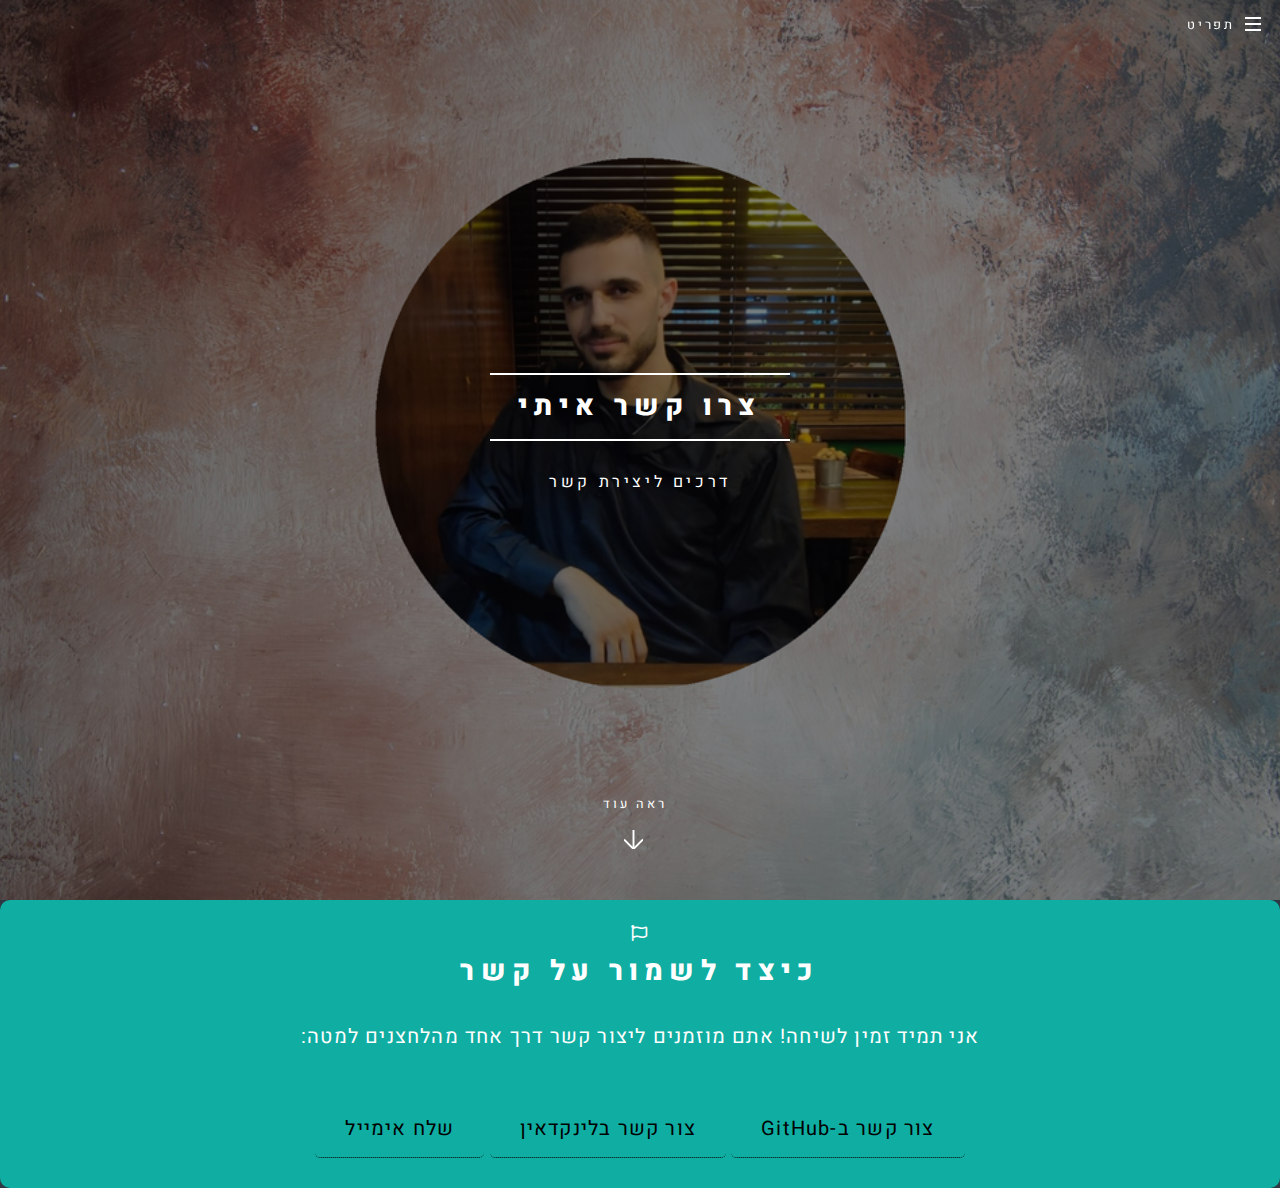
==== commit 557ae814: "update" ====
--- a/elements.html
+++ b/elements.html
@@ -75,18 +75,16 @@
             </div>
         </section>
 
-        <!-- Contact Info Section -->
-<section id="contact-info" class="wrapper style1 special"> <!-- הוספת ID כאן -->
-    <div class="inner">
-        <li class="icon fa-flag" style="color: black;"> <!-- הוספת צבע כאן -->
-            <h3 style="color: black; font-size: 28px;">כיצד לשמור על קשר</h3>
-   <p style="color: black; font-size: 24px;">:אני תמיד זמין לשיחה! אתם מוזמנים ליצור קשר דרך אחד מהלחצנים למטה</p>
-            <a href="mailto:natanshor1@gmail.com" class="contact-button" target="_blank">שלח אימייל</a>
-            <a href="https://www.facebook.com/natan.shor/" class="contact-button" target="_blank">צור קשר בפייסבוק</a>
-            <a href="https://www.linkedin.com/in/natan-shor-182ba7325e" class="contact-button" target="_blank">צור קשר בלינקדאין</a>
-        </li>
-    </div>
-</section>
+<li class="icon fa-flag">
+    <h3 style="color: white; font-size: 28px;">כיצד לשמור על קשר</h3>
+    <p style="color: white; font-size: 20px;">:אני תמיד זמין לשיחה! אתם מוזמנים ליצור קשר דרך אחד מהלחצנים למטה</p>
+    <a href="mailto:natanshor1@gmail.com" class="contact-button" target="_blank">שלח אימייל</a>
+    <a href="https://www.linkedin.com/in/natan-shor1/" class="contact-button" target="_blank">צור קשר בלינקדאין</a>
+	<a href="https://github.com/2323natan2323/" class="contact-button" target="_blank">GitHub-צור קשר ב</a>
+
+</li>
+
+
 
 
         <!-- Scripts -->
--- a/assets/css/main.css
+++ b/assets/css/main.css
@@ -4006,4 +4006,5 @@
 
 	body.is-mobile.landing #footer {
 		background-color: #1d242a;
-	}+	}
+
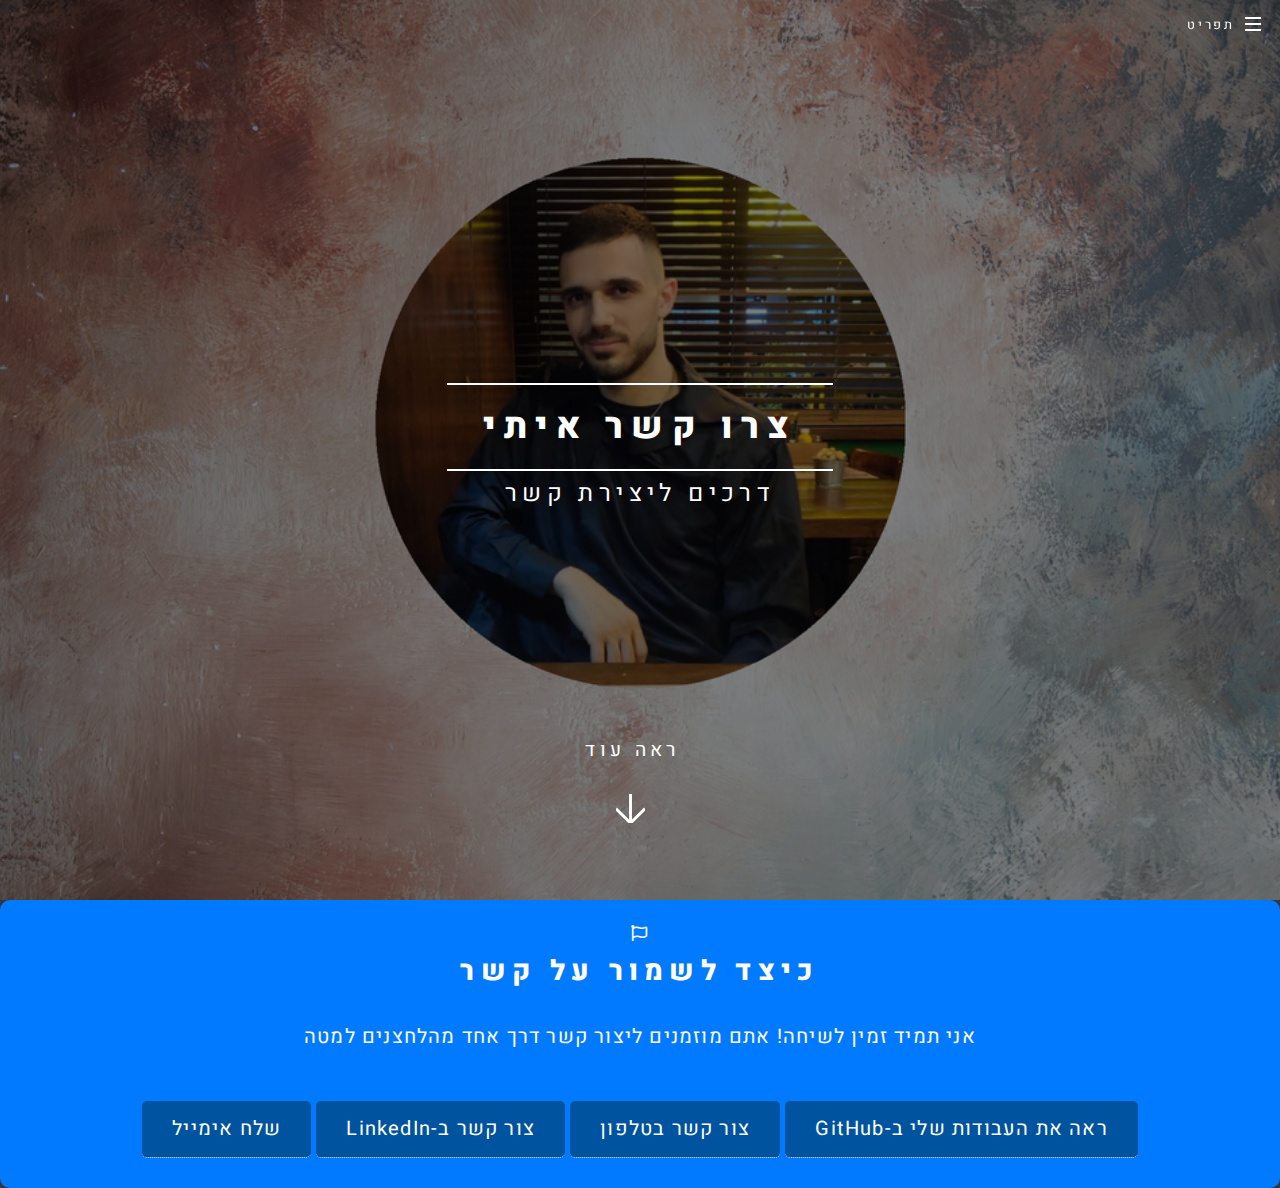
==== commit 58f761c6: "December 2024 Update" ====
--- a/elements.html
+++ b/elements.html
@@ -11,42 +11,33 @@
     <link href="https://fonts.googleapis.com/css2?family=Heebo:wght@100..900&display=swap" rel="stylesheet">
     <style>
         .icon.fa-flag {
-            text-align: center; /* מרכז את הטקסט */
-            background-color: #10ADA2 ; /* צבע הרקע אחיד כחול */
-            padding: 20px; /* ריווח פנימי */
-            border-radius: 10px; /* קצוות מעוגלים */
+            text-align: center;
+            background-color: #027aff;
+            padding: 20px;
+            border-radius: 10px;
         }
-        
+
         .contact-button {
             display: inline-block;
             margin: 10px 0;
-            padding: 15px 30px; /* ריווח פנימי של הכפתורים */
-            color: black; /* צבע המלל בלחצן */
-            background-color: #10ADA2; /* צבע הכפתור כחול אחיד */
+            padding: 15px 30px;
+            color: white; /* צבע הטקסט בלחצן */
+            background-color: #00539f; /* צבע הרקע החדש */
             border-radius: 5px;
             text-decoration: none;
             transition: background-color 0.3s;
-            font-size: 20px; /* הגדלת גובה המלל בכפתורים */
+            font-size: 20px;
         }
 
         .contact-button:hover {
-            background-color: #10ADA2;
+            background-color: #003b6f; /* צבע הרקע בהובר */
         }
     </style>
-	
-	<!-- הוספת גופן Heebo מ-Google Fonts -->
-  <link rel="preconnect" href="https://fonts.googleapis.com">
-  <link rel="preconnect" href="https://fonts.gstatic.com" crossorigin>
-  <link href="https://fonts.googleapis.com/css2?family=Heebo:wght@100..900&display=swap" rel="stylesheet">
-	
-	
 </head>
 <body class="landing is-preload">
 
-    <!-- Page Wrapper -->
     <div id="page-wrapper">
 
-        <!-- Header -->
         <header id="header" class="alt">
             <h1><a href="index.html">צרו קשר איתי</a></h1>
             <nav id="nav">
@@ -55,7 +46,7 @@
                         <a href="#menu" class="menuToggle"><span>תפריט</span></a>
                         <div id="menu">
                             <ul style="list-style-type: none; padding: 0; text-align: right;">
-                                <li><a href="index.html" style="font-size: 24px; color: black;">בית</a></li>
+                                   <li><a href="index.html" style="font-size: 24px; margin-bottom; color: black;: 10px;">דף הבית</a></li>
                                 <li><a href="generic.html" style="font-size: 24px; color: black;">הטיול לברלין</a></li>
                                 <li><a href="elements.html" style="font-size: 24px; color: black;">צרו קשר</a></li>
                             </ul>
@@ -65,7 +56,6 @@
             </nav>
         </header>
 
-        <!-- Banner -->
         <section id="banner">
             <div class="inner">
                 <h2>צרו קשר איתי</h2>
@@ -75,19 +65,68 @@
             </div>
         </section>
 
-<li class="icon fa-flag">
-    <h3 style="color: white; font-size: 28px;">כיצד לשמור על קשר</h3>
-    <p style="color: white; font-size: 20px;">:אני תמיד זמין לשיחה! אתם מוזמנים ליצור קשר דרך אחד מהלחצנים למטה</p>
-    <a href="mailto:natanshor1@gmail.com" class="contact-button" target="_blank">שלח אימייל</a>
-    <a href="https://www.linkedin.com/in/natan-shor1/" class="contact-button" target="_blank">צור קשר בלינקדאין</a>
-	<a href="https://github.com/2323natan2323/" class="contact-button" target="_blank">GitHub-צור קשר ב</a>
+        <!-- הוסף את ה-ID עבור פרטי הקשר -->
+        <section id="contact-info">
+            <li class="icon fa-flag">
+                <h3 style="color: white; font-size: 28px;">כיצד לשמור על קשר</h3>
+                <p style="color: white; font-size: 20px;">אני תמיד זמין לשיחה! אתם מוזמנים ליצור קשר דרך אחד מהלחצנים למטה</p>
+                <a href="mailto:2323natan2323@gmail.com" class="contact-button" target="_blank">שלח אימייל</a>
+                <a href="https://www.linkedin.com/in/natan-shor1/" class="contact-button" target="_blank">LinkedIn-צור קשר ב</a>
+                <a href="tel:+972527491280" class="contact-button">צור קשר בטלפון</a>
+                <a href="https://github.com/2323natan2323/" class="contact-button" target="_blank">GitHub-ראה את העבודות שלי ב</a>
+            </li>
+        </section>
 
-</li>
+        <!-- Scroll to Top Button -->
+        <a href="#top" class="scroll-to-top">
+            <img src="images/up-arrow.png" alt="Scroll to Top" />
+        </a>
 
+        <!-- Scroll to Top Button CSS -->
+        <style>
+            .scroll-to-top {
+                position: fixed;
+                bottom: 10px;
+                right: 20px;
+                display: none; /* הכפתור יהיה מוסתר בהתחלה */
+                cursor: pointer;
+                text-decoration: none; /* מסיר קו תחתי */
+                border: none; /* מסיר גבולות */
+                outline: none; /* מסיר מסגרת לחיצה */
+            }
 
+            .scroll-to-top img {
+                width: 60px; /* הגדלת רוחב התמונה */
+                height: auto; /* שמירה על פרופורציות התמונה */
+                border-radius: 50%; /* הופך את התמונה לעגולה */
+                box-shadow: 0 4px 6px rgba(0, 0, 0, 0.2); /* מוסיף צל רך */
+                transition: transform 0.3s ease; /* אפקט מעבר חלק */
+            }
 
+            .scroll-to-top img:hover {
+                transform: scale(1.2); /* הגדלה במעבר עכבר */
+            }
+        </style>
 
-        <!-- Scripts -->
+        <!-- Scroll to Top Button JavaScript -->
+        <script>
+            // הצגת הלחצן כשמגלגלים למטה
+            window.onscroll = function() {
+                var button = document.querySelector('.scroll-to-top');
+                if (document.body.scrollTop > 100 || document.documentElement.scrollTop > 100) {
+                    button.style.display = "block"; // מציג את הלחצן
+                } else {
+                    button.style.display = "none"; // מסיר את הלחצן כשהתוכן על גבי הדף
+                }
+            };
+
+            // גלילה למעלה בלחיצה על הכפתור
+            document.querySelector('.scroll-to-top').addEventListener('click', function(e) {
+                e.preventDefault();
+                window.scrollTo({ top: 0, behavior: 'smooth' });
+            });
+        </script>
+
         <script src="assets/js/jquery.min.js"></script>
         <script src="assets/js/jquery.scrollex.min.js"></script>
         <script src="assets/js/jquery.scrolly.min.js"></script>
--- a/assets/css/main.css
+++ b/assets/css/main.css
@@ -4008,3 +4008,19 @@
 		background-color: #1d242a;
 	}
 
+
+#banner h2 {
+    font-size: 36px;
+    margin: 0;
+}
+
+#banner p {
+    font-size: 24px;
+    margin: 10px 0;
+}
+
+#banner a {
+    font-size: 20px;
+    display: inline-block;
+    margin-top: 20px;
+}
